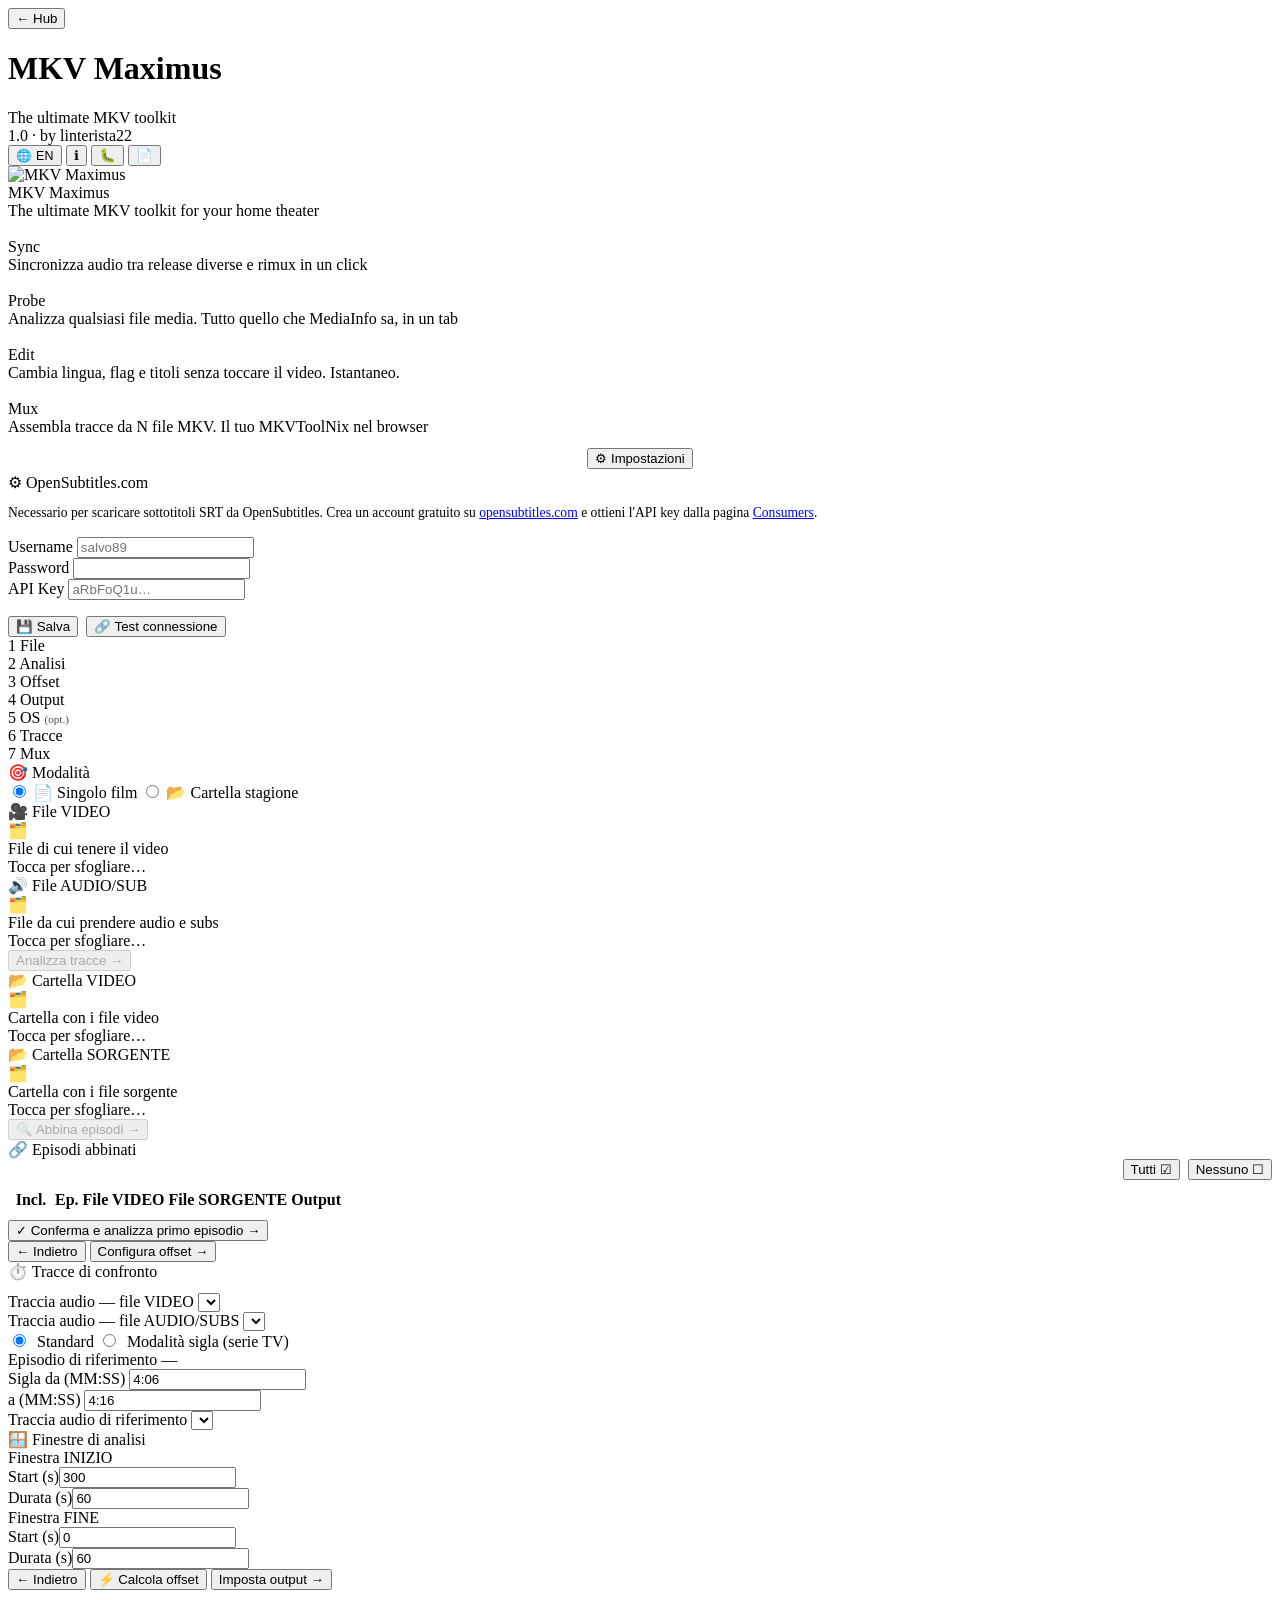
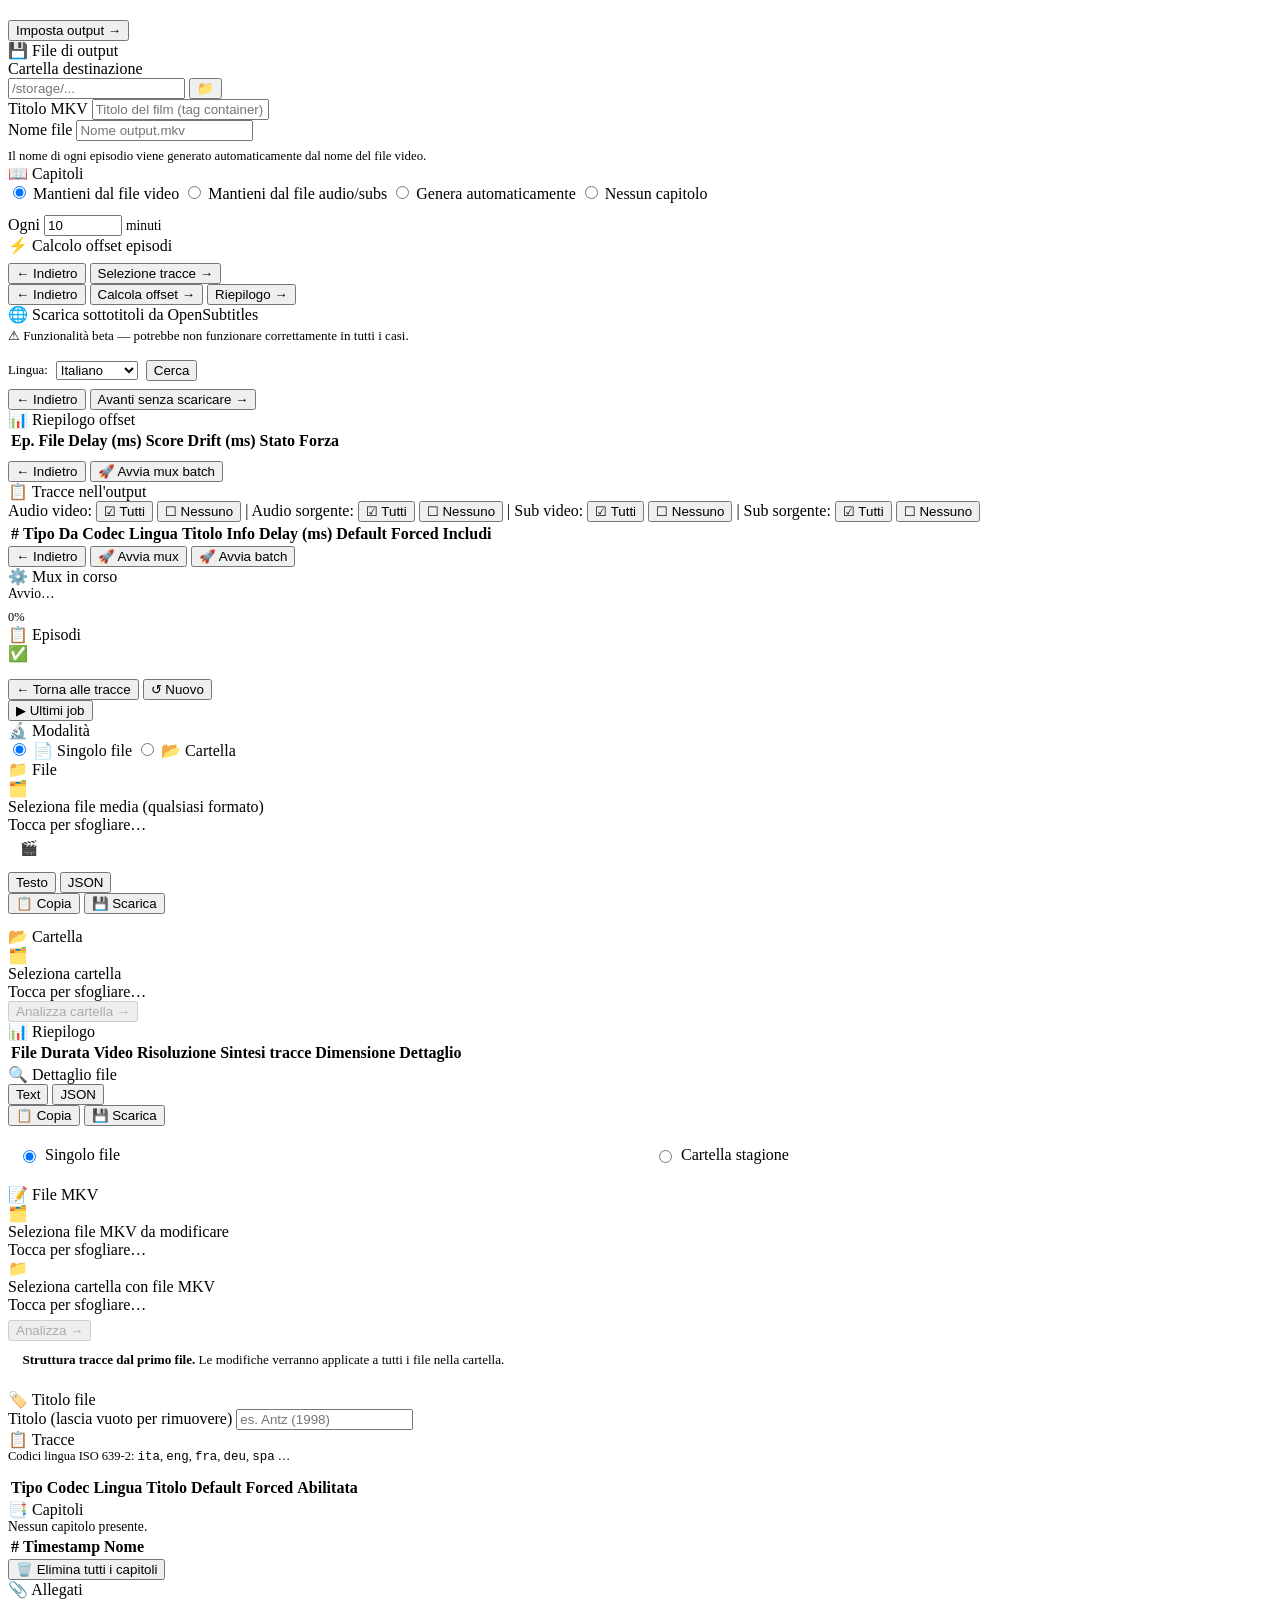
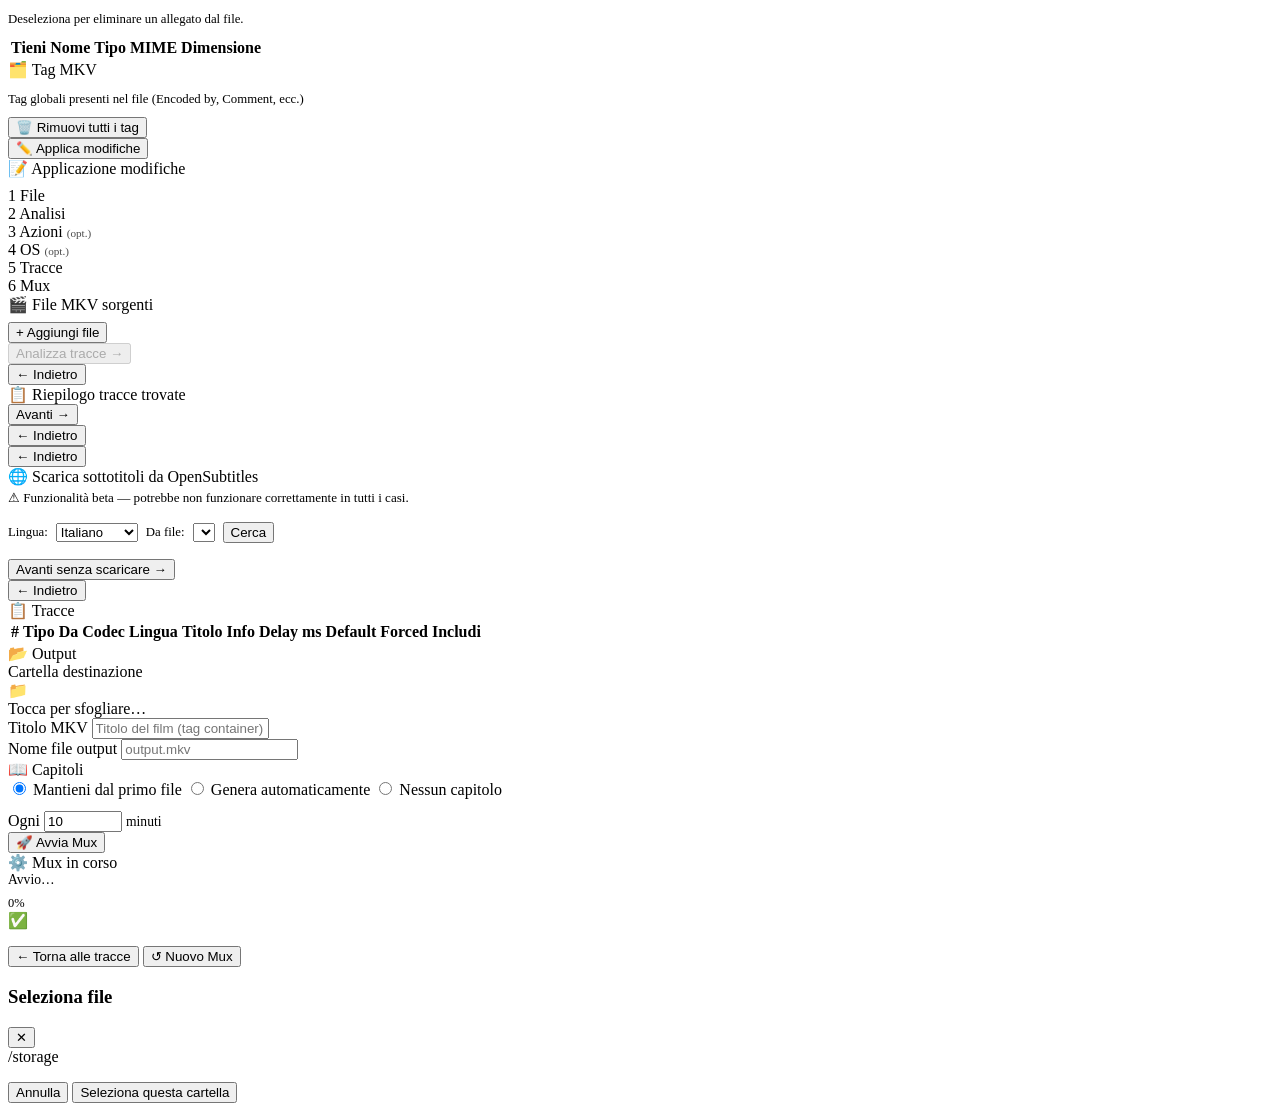
==== app/static/index.html @ 1c737798 "fix(probe,frontend): copy button HTTP fallback; OS beta disclaimer - probeCopy() e probeFolderDetail" ====
<!DOCTYPE html>
<html lang="it">
<head>
  <meta charset="UTF-8">
  <meta name="viewport" content="width=device-width, initial-scale=1.0">
  <meta name="theme-color" content="#0f1117">
  <title>MKV Maximus</title>
  <link rel="icon" type="image/png" href="/icon.png">
  <link rel="stylesheet" href="/style.css">
</head>
<body>

<!-- ── New version banner ─────────────────────────────────────────────────── -->
<div class="new-version-banner" id="newVersionBanner" style="display:none">
  <span><span data-i18n="banner_new_version">Nuova versione disponibile:</span> <strong id="newVersionTag">—</strong></span>
  <a href="#" id="newVersionLink" target="_blank" rel="noopener" data-i18n="banner_go_github">Vai su GitHub</a>
</div>

<header class="app-header">
  <button class="hdr-btn hdr-back hidden" id="btnBack" onclick="navigateToHub()" data-i18n="back_hub">← Hub</button>
  <img src="/icon.png" class="app-icon" id="headerIcon" alt="">
  <div class="header-title-block">
    <h1 id="headerTitle">MKV Maximus</h1>
    <span class="header-subtitle" id="headerSubtitle">The ultimate MKV toolkit</span>
  </div>
  <span class="version">1.0 &middot; by <a href="https://github.com/linterista22" target="_blank" rel="noopener" style="color:inherit;text-decoration:none">linterista22</a></span>
  <div class="header-actions">
    <button class="hdr-btn hdr-btn-muted" id="btnLangSwitch" onclick="toggleLang()" style="font-size:0.78rem;letter-spacing:0.02em">🌐 EN</button>
    <button class="hdr-btn" onclick="openInfoModal()" data-i18n-title="btn_info_title" title="Informazioni">ℹ</button>
    <button class="hdr-btn hdr-btn-muted" onclick="openBugReport()" data-i18n-title="btn_bug_title" title="Segnala un bug">🐛</button>
    <button class="hdr-btn hdr-btn-muted" onclick="openLicense()" data-i18n-title="btn_license_title" title="Licenza">📄</button>
  </div>
</header>

<!-- ── Info modal ─────────────────────────────────────────────────────────── -->
<dialog id="infoModal" class="info-modal">
  <div class="info-modal-inner">
    <div class="info-modal-header">
      <img src="/icon.png" class="info-modal-icon" alt="">
      <div>
        <div class="info-modal-title">MKV Maximus</div>
        <div class="info-modal-sub">1.0</div>
      </div>
      <button class="modal-close-btn" onclick="document.getElementById('infoModal').close()">✕</button>
    </div>
    <div class="info-modal-body">
      <div class="info-row"><span class="info-label" data-i18n="info_author">Autore</span><span><a href="https://github.com/linterista22" target="_blank" rel="noopener">linterista22</a></span></div>
      <div class="info-row"><span class="info-label">GitHub</span><span><a href="https://github.com/linterista22/mkv-maximus" target="_blank" rel="noopener">linterista22/mkv-maximus</a></span></div>
      <div class="info-row"><span class="info-label" data-i18n="info_version">Versione</span><span>1.0</span></div>
      <div class="info-row"><span class="info-label" data-i18n="info_license">Licenza</span><span class="info-placeholder" data-i18n="info_license_val">GPL 3 — in arrivo —</span></div>
    </div>
  </div>
</dialog>

<!-- ═══════════════════════════════════════════════════════════════════════════
     HUB
════════════════════════════════════════════════════════════════════════════ -->
<div id="hubSection" class="hub-section">
  <div class="hub-intro">
    <img src="/icon.png" class="hub-main-icon" alt="MKV Maximus">
    <div>
      <div class="hub-main-title">MKV Maximus</div>
      <div class="hub-main-sub">The ultimate MKV toolkit for your home theater</div>
    </div>
  </div>
  <div class="hub-grid">
    <div class="hub-card" onclick="navigateTo('sync')">
      <img src="/icon-sync.png" class="hub-card-icon" alt="">
      <div class="hub-card-name">Sync</div>
      <div class="hub-card-desc" data-i18n="hub_sync_desc">Sincronizza audio tra release diverse e rimux in un click</div>
    </div>
    <div class="hub-card" onclick="navigateTo('probe')">
      <img src="/icon-probe.png" class="hub-card-icon" alt="">
      <div class="hub-card-name">Probe</div>
      <div class="hub-card-desc" data-i18n="hub_probe_desc">Analizza qualsiasi file media. Tutto quello che MediaInfo sa, in un tab</div>
    </div>
    <div class="hub-card" onclick="navigateTo('edit')">
      <img src="/icon-edit.png" class="hub-card-icon" alt="">
      <div class="hub-card-name">Edit</div>
      <div class="hub-card-desc" data-i18n="hub_edit_desc">Cambia lingua, flag e titoli senza toccare il video. Istantaneo.</div>
    </div>
    <div class="hub-card" onclick="navigateTo('mux')">
      <img src="/icon-mux.png" class="hub-card-icon" alt="">
      <div class="hub-card-name">Mux</div>
      <div class="hub-card-desc" data-i18n="hub_mux_desc">Assembla tracce da N file MKV. Il tuo MKVToolNix nel browser</div>
    </div>
  </div>
  <div style="text-align:center;padding:0.75rem 0 0.25rem">
    <button class="btn btn-ghost btn-sm" onclick="navigateTo('settings')"
            style="font-size:0.82rem;color:var(--text-muted)" data-i18n="hub_settings_btn">⚙ Impostazioni</button>
  </div>
</div>

<!-- ═══════════════════════════════════════════════════════════════════════════
     SETTINGS
════════════════════════════════════════════════════════════════════════════ -->
<div id="settingsSection" class="hidden">
<div class="main-container">

  <div class="card">
    <div class="card-title"><span class="icon">⚙</span> OpenSubtitles.com</div>
    <p id="settingsOsDesc" style="font-size:0.85rem;color:var(--text-muted);margin-bottom:1rem">
      Necessario per scaricare sottotitoli SRT da OpenSubtitles.
      Crea un account gratuito su
      <a href="https://www.opensubtitles.com" target="_blank" rel="noopener">opensubtitles.com</a>
      e ottieni l'API key dalla pagina
      <a href="https://www.opensubtitles.com/consumers" target="_blank" rel="noopener">Consumers</a>.
    </p>
    <div class="field-group">
      <label class="field-label">Username</label>
      <input type="text" id="settingsOsUsername" placeholder="salvo89" autocomplete="username">
    </div>
    <div class="field-group">
      <label class="field-label">Password</label>
      <input type="password" id="settingsOsPassword" autocomplete="current-password">
    </div>
    <div class="field-group" style="margin-bottom:1rem">
      <label class="field-label">API Key</label>
      <input type="text" id="settingsOsApiKey" placeholder="aRbFoQ1u…" autocomplete="off">
    </div>
    <div style="display:flex;gap:0.5rem">
      <button class="btn btn-primary" id="btnSettingsSave" onclick="settingsSave()" data-i18n="settings_save">
        💾 Salva
      </button>
      <button class="btn btn-ghost" id="btnSettingsTest" onclick="settingsTest()" data-i18n="settings_test">
        🔗 Test connessione
      </button>
    </div>
    <div id="settingsResult" class="hidden mt-2"></div>
  </div>

</div>
</div><!-- /settingsSection -->

<!-- ═══════════════════════════════════════════════════════════════════════════
     SYNC
════════════════════════════════════════════════════════════════════════════ -->
<div id="syncSection" class="hidden">
<div class="main-container">

  <!-- ── Step nav ──────────────────────────────────────────────────────── -->
  <nav class="steps-nav" id="stepsNav">
    <div class="step-pill active" data-step="1"><span class="step-num">1</span> <span data-i18n="step_file">File</span></div>
    <div class="step-pill" data-step="2"><span class="step-num">2</span> <span data-i18n="step_analysis">Analisi</span></div>
    <div class="step-pill" data-step="3"><span class="step-num">3</span> <span data-i18n="step_offset">Offset</span></div>
    <div class="step-pill" data-step="4"><span class="step-num">4</span> <span data-i18n="step_output">Output</span></div>
    <div class="step-pill" data-step="5"><span class="step-num">5</span> <span data-i18n="step_os">OS</span> <span style="font-size:0.7em;opacity:0.7">(opt.)</span></div>
    <div class="step-pill" data-step="6"><span class="step-num">6</span> <span data-i18n="step_tracks">Tracce</span></div>
    <div class="step-pill" data-step="7"><span class="step-num">7</span> <span data-i18n="step_mux">Mux</span></div>
  </nav>

  <!-- ── Step 1: File selection ──────────────────────────────────────── -->
  <section id="step1" class="step-section">
    <div class="card">
      <div class="card-title"><span class="icon">🎯</span> <span data-i18n="mode_title">Modalità</span></div>
      <div class="mode-toggle">
        <input type="radio" name="mode" id="modeSingle" value="single" checked onchange="onModeChange('single')">
        <label for="modeSingle" data-i18n="mode_single">📄 Singolo film</label>
        <input type="radio" name="mode" id="modeSeason" value="season" onchange="onModeChange('season')">
        <label for="modeSeason" data-i18n="mode_season">📂 Cartella stagione</label>
      </div>
    </div>

    <div id="singleSection">
      <div class="two-col">
        <div class="card">
          <div class="card-title"><span class="icon">🎥</span> <span data-i18n="video_file_card">File VIDEO</span></div>
          <div class="field-group">
            <div class="file-picker" id="videoPicker" onclick="openBrowser('video', {filter:'media'})">
              <span class="file-picker-icon">🗂️</span>
              <div class="file-picker-text">
                <div class="file-picker-label" data-i18n="video_file_label">File di cui tenere il video</div>
                <div class="file-picker-value placeholder" id="videoPickerVal">Tocca per sfogliare…</div>
              </div>
            </div>
          </div>
        </div>
        <div class="card">
          <div class="card-title"><span class="icon">🔊</span> <span data-i18n="source_file_card">File AUDIO/SUB</span></div>
          <div class="field-group">
            <div class="file-picker" id="sourcePicker" onclick="openBrowser('source', {filter:'media'})">
              <span class="file-picker-icon">🗂️</span>
              <div class="file-picker-text">
                <div class="file-picker-label" data-i18n="source_file_label">File da cui prendere audio e subs</div>
                <div class="file-picker-value placeholder" id="sourcePickerVal">Tocca per sfogliare…</div>
              </div>
            </div>
          </div>
        </div>
      </div>
      <button class="btn btn-primary w-full" id="btnAnalyze" disabled onclick="doAnalyze()" data-i18n="btn_analyze">
        Analizza tracce →
      </button>
    </div>

    <div id="seasonSection" class="hidden">
      <div class="two-col">
        <div class="card">
          <div class="card-title"><span class="icon">📂</span> <span data-i18n="video_dir_card">Cartella VIDEO</span></div>
          <div class="field-group">
            <div class="file-picker" id="videoDirPicker" onclick="openBrowser('videoDir')">
              <span class="file-picker-icon">🗂️</span>
              <div class="file-picker-text">
                <div class="file-picker-label" data-i18n="video_dir_label">Cartella con i file video</div>
                <div class="file-picker-value placeholder" id="videoDirPickerVal">Tocca per sfogliare…</div>
              </div>
            </div>
          </div>
        </div>
        <div class="card">
          <div class="card-title"><span class="icon">📂</span> <span data-i18n="source_dir_card">Cartella SORGENTE</span></div>
          <div class="field-group">
            <div class="file-picker" id="sourceDirPicker" onclick="openBrowser('sourceDir')">
              <span class="file-picker-icon">🗂️</span>
              <div class="file-picker-text">
                <div class="file-picker-label" data-i18n="source_dir_label">Cartella con i file sorgente</div>
                <div class="file-picker-value placeholder" id="sourceDirPickerVal">Tocca per sfogliare…</div>
              </div>
            </div>
          </div>
        </div>
      </div>
      <button class="btn btn-secondary w-full" id="btnMatch" disabled onclick="doMatchEpisodes()" data-i18n="btn_match">
        🔍 Abbina episodi →
      </button>
      <div id="matchResults" class="hidden">
        <div class="card mt-2">
          <div class="card-title"><span class="icon">🔗</span> <span data-i18n="match_card_title">Episodi abbinati</span>
            <span id="matchCount" style="font-size:0.8rem;font-weight:400;margin-left:0.5rem;color:var(--text-muted)"></span>
          </div>
          <div style="display:flex;align-items:center;gap:0.5rem;margin-bottom:0.5rem;flex-wrap:wrap">
            <span id="matchSelectedCount" style="font-size:0.82rem;color:var(--text-muted);flex:1"></span>
            <button class="btn btn-ghost btn-sm" onclick="setAllEpisodesEnabled(true)" data-i18n="match_select_all">Tutti ☑</button>
            <button class="btn btn-ghost btn-sm" onclick="setAllEpisodesEnabled(false)" data-i18n="match_deselect_all">Nessuno ☐</button>
          </div>
          <div class="match-table-wrap">
            <table class="track-table" id="matchTable">
              <thead><tr>
                <th data-i18n="match_th_include" style="width:2.5rem;text-align:center">Incl.</th>
                <th data-i18n="match_th_ep">Ep.</th>
                <th data-i18n="match_th_video">File VIDEO</th>
                <th data-i18n="match_th_source">File SORGENTE</th>
                <th data-i18n="match_th_output">Output</th>
              </tr></thead>
              <tbody id="matchTableBody"></tbody>
            </table>
          </div>
          <div id="matchUnmatched" class="hidden" style="margin-top:0.5rem;font-size:0.8rem;color:var(--warning)"></div>
        </div>
        <button class="btn btn-primary w-full mt-2" id="btnConfirmMatch" onclick="confirmMatches()" data-i18n="btn_confirm_match">
          ✓ Conferma e analizza primo episodio →
        </button>
      </div>
    </div>
  </section>

  <!-- ── Step 2: Track analysis / Season track selection ──────────────── -->
  <section id="step2" class="step-section hidden">
    <!-- Single mode: analysis cards -->
    <div class="two-col" id="tracksDisplay"></div>
    <div id="actionsPanel" class="hidden"></div>
    <!-- Season mode (SZ1): track union selection -->
    <div id="seasonTrackUnionPanel" class="hidden"></div>
    <div class="step-nav-btns">
      <button class="btn btn-ghost" onclick="goToStep(1)" data-i18n="btn_back">← Indietro</button>
      <button class="btn btn-primary" id="btnGoOffset" onclick="goToStep(3)" data-i18n="btn_go_offset">Configura offset →</button>
    </div>
  </section>

  <!-- ── Step 3: Offset configuration ───────────────────────────────── -->
  <section id="step3" class="step-section hidden">
    <div class="card">
      <div class="card-title"><span class="icon">⏱️</span> <span data-i18n="offset_tracks_card">Tracce di confronto</span></div>
      <div id="refAudioDesyncWarning" class="alert alert-warning hidden" style="margin-bottom:0.75rem"></div>
      <div class="two-col">
        <div class="field-group">
          <label class="field-label" data-i18n="audio_track_video">Traccia audio — file VIDEO</label>
          <select id="selOffsetVideo"></select>
        </div>
        <div class="field-group">
          <label class="field-label" data-i18n="audio_track_source">Traccia audio — file AUDIO/SUBS</label>
          <select id="selOffsetSource"></select>
        </div>
      </div>
      <div class="field-group mt-1 hidden" id="sigModeSection">
        <div class="two-col mt-1">
          <label class="field-label">
            <input type="radio" name="seasonOffsetMode" id="rdoStandard" value="standard" checked onchange="toggleSeasonOffsetMode()">
            &nbsp;<span data-i18n="sz_mode_standard">Standard</span>
          </label>
          <label class="field-label">
            <input type="radio" name="seasonOffsetMode" id="rdoSignature" value="signature" onchange="toggleSeasonOffsetMode()">
            &nbsp;<span data-i18n="sz_mode_signature">Modalità sigla (serie TV)</span>
          </label>
        </div>
        <div id="sigFieldsSeason" class="hidden mt-1">
          <div class="field-group">
            <label class="field-label" data-i18n="sz_sig_ref_ep">Episodio di riferimento</label>
            <span id="sigRefEp" class="badge badge-info">—</span>
          </div>
          <div class="two-col mt-1">
            <div class="field-group">
              <label class="field-label" data-i18n="sz_sig_from">Sigla da (MM:SS)</label>
              <input type="text" id="sigSeasonFrom" value="4:06" placeholder="4:06">
            </div>
            <div class="field-group">
              <label class="field-label" data-i18n="sz_sig_to">a (MM:SS)</label>
              <input type="text" id="sigSeasonTo" value="4:16" placeholder="4:16">
            </div>
          </div>
          <div class="field-group mt-1">
            <label class="field-label" data-i18n="sz_sig_track">Traccia audio di riferimento</label>
            <select id="selSigTrackSeason"></select>
          </div>
        </div>
      </div>
    </div>

    <div class="card" id="offsetWindowCard">
      <div class="card-title"><span class="icon">🪟</span> <span data-i18n="offset_windows_card">Finestre di analisi</span></div>
      <div class="two-col">
        <div>
          <div class="field-label" data-i18n="window_start">Finestra INIZIO</div>
          <div class="field-row mt-1">
            <div class="field-group" style="flex:1"><label class="field-label" data-i18n="window_start_s">Start (s)</label><input type="number" id="startStart" value="300" min="0"></div>
            <div class="field-group" style="flex:1"><label class="field-label" data-i18n="window_duration_s">Durata (s)</label><input type="number" id="startDuration" value="60" min="10"></div>
          </div>
        </div>
        <div>
          <div class="field-label" data-i18n="window_end">Finestra FINE</div>
          <div class="field-row mt-1">
            <div class="field-group" style="flex:1"><label class="field-label" data-i18n="window_start_s">Start (s)</label><input type="number" id="endStart" value="0" min="0"></div>
            <div class="field-group" style="flex:1"><label class="field-label" data-i18n="window_duration_s">Durata (s)</label><input type="number" id="endDuration" value="60" min="10"></div>
          </div>
        </div>
      </div>
    </div>

    <div class="step-nav-btns">
      <button class="btn btn-ghost" onclick="goToStep(2)" data-i18n="btn_back">← Indietro</button>
      <!-- Single mode: calculate offset then proceed -->
      <button class="btn btn-primary" id="btnCalcOffset" onclick="doCalcOffset()">
        <span id="offsetBtnIcon">⚡</span> <span data-i18n="btn_calc_offset">Calcola offset</span>
      </button>
      <!-- Season mode (SZ2): skip calculation, go directly to output -->
      <button class="btn btn-primary hidden" id="btnGoOutputSeason" onclick="goToStep(4)" data-i18n="btn_set_output">Imposta output →</button>
    </div>

    <div id="offsetProgressArea" class="hidden"
         style="margin-top:0.75rem;padding:0.55rem 0.9rem;background:var(--bg-input);border-radius:6px;
                display:flex;align-items:center;gap:0.6rem;font-size:0.85rem;color:var(--text-muted)">
      <span class="spinner"></span>
      <span id="offsetElapsedLabel"></span>
    </div>

    <div id="offsetResults" class="hidden">
      <div class="two-col mt-2" id="offsetResultsGrid"></div>
      <div id="driftWarn" class="drift-warn hidden"></div>
      <div id="offsetSummary" class="alert alert-success mt-2 hidden"></div>
      <button class="btn btn-primary w-full mt-2" onclick="goToStep(4)" data-i18n="btn_set_output">Imposta output →</button>
    </div>
  </section>

  <!-- ── Step 4: Output settings ─────────────────────────────────────── -->
  <section id="step4" class="step-section hidden">
    <div class="card">
      <div class="card-title"><span class="icon">💾</span> <span data-i18n="output_file_card">File di output</span></div>
      <div class="field-group">
        <label class="field-label" data-i18n="output_dir_label">Cartella destinazione</label>
        <div class="field-row">
          <input type="text" id="outputDir" readonly placeholder="/storage/...">
          <button class="btn btn-ghost btn-sm" onclick="openBrowser('outputDir')">📁</button>
        </div>
      </div>
      <div class="field-group">
        <label class="field-label" data-i18n="output_title_label">Titolo MKV</label>
        <input type="text" id="outputTitle" data-i18n-placeholder="output_title_placeholder"
               placeholder="Titolo del film (tag container)">
      </div>
      <div class="field-group" id="outputNameField">
        <label class="field-label" data-i18n="output_name_label">Nome file</label>
        <input type="text" id="outputName" placeholder="Nome output.mkv">
      </div>
      <div id="outputSeasonNote" class="hidden" style="font-size:0.8rem;color:var(--text-muted);margin-top:0.5rem"
           data-i18n="output_season_note">
        Il nome di ogni episodio viene generato automaticamente dal nome del file video.
      </div>
    </div>

    <!-- Capitoli -->
    <div class="card">
      <div class="card-title"><span class="icon">📖</span> <span data-i18n="chapters_card">Capitoli</span></div>
      <div class="chapters-options">
        <label class="chapters-option">
          <input type="radio" name="chaptersMode" value="from_video" checked onchange="onChaptersModeChange(this.value)">
          <span id="chLabelFromVideo" data-i18n="ch_from_video">Mantieni dal file video</span>
        </label>
        <label class="chapters-option">
          <input type="radio" name="chaptersMode" value="from_source" onchange="onChaptersModeChange(this.value)">
          <span id="chLabelFromSource" data-i18n="ch_from_source">Mantieni dal file audio/subs</span>
        </label>
        <label class="chapters-option">
          <input type="radio" name="chaptersMode" value="generate" onchange="onChaptersModeChange(this.value)">
          <span data-i18n="ch_generate">Genera automaticamente</span>
        </label>
        <label class="chapters-option">
          <input type="radio" name="chaptersMode" value="none" onchange="onChaptersModeChange(this.value)">
          <span data-i18n="ch_none">Nessun capitolo</span>
        </label>
      </div>
      <div id="chaptersIntervalRow" class="hidden" style="margin-top:0.75rem">
        <div class="field-row" style="align-items:center;gap:0.6rem">
          <label class="field-label" style="margin:0;white-space:nowrap" data-i18n="ch_every">Ogni</label>
          <input type="number" id="chaptersInterval" value="10" min="1" max="120"
                 style="width:70px" onchange="updateChaptersEstimate()">
          <span style="font-size:0.85rem;color:var(--text-muted)" data-i18n="ch_minutes">minuti</span>
          <span id="chaptersEstimate" style="font-size:0.82rem;color:var(--text-muted);margin-left:0.5rem"></span>
        </div>
      </div>
    </div>

    <!-- Season mode (SZ3+SZ4): batch offset calculation progress -->
    <div id="batchOffsetSection" class="hidden">
      <div class="card">
        <div class="card-title"><span class="icon">⚡</span> <span data-i18n="sz_batch_offset_card">Calcolo offset episodi</span></div>
        <div class="progress-bar-wrap" id="batchOffsetProgressBarWrap" style="margin-bottom:0.5rem">
          <div class="progress-bar" id="batchOffsetBar" style="width:0%"></div>
        </div>
        <div id="batchOffsetLog" class="batch-offset-log"></div>
      </div>
    </div>

    <!-- Single mode nav -->
    <div class="step-nav-btns" id="step4NavSingle">
      <button class="btn btn-ghost" onclick="goToStep(3)" data-i18n="btn_back">← Indietro</button>
      <button class="btn btn-primary" onclick="goToStep(5)" data-i18n="btn_sel_tracks">Selezione tracce →</button>
    </div>
    <!-- Season mode nav (SZ3): calcola offset then go to summary -->
    <div class="step-nav-btns hidden" id="step4NavSeason">
      <button class="btn btn-ghost" onclick="goToStep(3)" data-i18n="btn_back">← Indietro</button>
      <button class="btn btn-primary" id="btnCalcBatchOffset" onclick="doCalcBatchOffset()" data-i18n="sz_calc_batch_btn">Calcola offset →</button>
      <button class="btn btn-success hidden" id="btnGoSummary" onclick="goToStep(5)" data-i18n="sz_btn_go_summary">Riepilogo →</button>
    </div>
  </section>

  <!-- ── Step 5: OpenSubtitles download (opzionale) ──────────────────── -->
  <section id="step5" class="step-section hidden">
    <div class="card">
      <div class="card-title"><span data-i18n="os_step_title">🌐 Scarica sottotitoli da OpenSubtitles</span></div>
      <div style="font-size:0.82rem;color:var(--warning);padding:0.25rem 0 0.5rem" data-i18n="os_beta_notice">⚠ Funzionalità beta — potrebbe non funzionare correttamente in tutti i casi.</div>
      <div id="osSeasonWarn" style="display:none;padding:0.5rem 0;font-size:0.85rem;color:var(--text-muted)"
           data-i18n="os_step_season_warn">
        In modalità stagione i sottotitoli OS si aggiungono per singolo episodio dopo il batch.
      </div>
      <div id="osStepControls" style="display:flex;align-items:center;gap:0.5rem;flex-wrap:wrap;padding:0.5rem 0">
        <label style="font-size:0.8rem;color:var(--text-muted)" data-i18n="os_step_lang_label">Lingua:</label>
        <select id="osStepLang" style="font-size:0.82rem">
          <option value="it">Italiano</option>
          <option value="en">English</option>
          <option value="fr">Français</option>
          <option value="de">Deutsch</option>
          <option value="es">Español</option>
          <option value="pt">Português</option>
        </select>
        <button class="btn btn-ghost btn-xs" id="btnOsStepSearch"
                onclick="osStepSearch()" data-i18n="os_step_search_btn">Cerca</button>
        <span id="osStepStatus" style="font-size:0.78rem;color:var(--text-muted)"></span>
      </div>
    </div>
    <div class="step-nav-btns">
      <button class="btn btn-ghost" onclick="goToStep(4)" data-i18n="btn_back">← Indietro</button>
      <button class="btn btn-primary" onclick="goToStep(6)" data-i18n="os_step_skip">Avanti senza scaricare →</button>
    </div>
  </section>

  <!-- ── Step 6: Track table (single) / Offset summary (season) ──────── -->
  <section id="step6" class="step-section hidden">

    <!-- Season mode (SZ5): offset summary + mux button -->
    <div id="seasonSummaryPanel" class="hidden">
      <div class="card">
        <div class="card-title"><span class="icon">📊</span> <span data-i18n="sz_summary_card">Riepilogo offset</span></div>
        <div class="track-table-wrap">
          <table class="track-table" id="seasonSummaryTable">
            <thead><tr>
              <th data-i18n="sz_th_ep">Ep.</th>
              <th data-i18n="sz_th_filename">File</th>
              <th data-i18n="sz_th_delay">Delay (ms)</th>
              <th data-i18n="sz_th_score">Score</th>
              <th data-i18n="sz_th_drift">Drift (ms)</th>
              <th data-i18n="sz_th_status">Stato</th>
              <th data-i18n="sz_th_force">Forza</th>
            </tr></thead>
            <tbody id="seasonSummaryBody"></tbody>
          </table>
        </div>
        <div id="seasonSummaryNote" class="alert alert-warning hidden" style="margin-top:0.5rem"></div>
      </div>
      <div class="step-nav-btns">
        <button class="btn btn-ghost" onclick="goToStep(4)" data-i18n="btn_back">← Indietro</button>
        <button class="btn btn-success" id="btnStartBatchFromSummary" onclick="doStartBatchFromSummary()" data-i18n="sz_btn_start_batch_mux">🚀 Avvia mux batch</button>
      </div>
    </div>

    <!-- Single mode: track table -->
    <div id="singleTrackPanel">
      <div class="card">
        <div class="card-title"><span class="icon">📋</span> <span data-i18n="track_output_card">Tracce nell'output</span></div>
        <div class="bulk-controls">
          <span class="bulk-label" data-i18n="bulk_audio_video">Audio video:</span>
          <button class="btn btn-ghost btn-xs" onclick="bulkInclude('audio','video',true)" data-i18n="bulk_all">☑ Tutti</button>
          <button class="btn btn-ghost btn-xs" onclick="bulkInclude('audio','video',false)" data-i18n="bulk_none">☐ Nessuno</button>
          <span class="bulk-sep">|</span>
          <span class="bulk-label" data-i18n="bulk_audio_source">Audio sorgente:</span>
          <button class="btn btn-ghost btn-xs" onclick="bulkInclude('audio','source',true)" data-i18n="bulk_all">☑ Tutti</button>
          <button class="btn btn-ghost btn-xs" onclick="bulkInclude('audio','source',false)" data-i18n="bulk_none">☐ Nessuno</button>
          <span class="bulk-sep">|</span>
          <span class="bulk-label" data-i18n="bulk_sub_video">Sub video:</span>
          <button class="btn btn-ghost btn-xs" onclick="bulkInclude('subtitle','video',true)" data-i18n="bulk_all">☑ Tutti</button>
          <button class="btn btn-ghost btn-xs" onclick="bulkInclude('subtitle','video',false)" data-i18n="bulk_none">☐ Nessuno</button>
          <span class="bulk-sep">|</span>
          <span class="bulk-label" data-i18n="bulk_sub_source">Sub sorgente:</span>
          <button class="btn btn-ghost btn-xs" onclick="bulkInclude('subtitle','source',true)" data-i18n="bulk_all">☑ Tutti</button>
          <button class="btn btn-ghost btn-xs" onclick="bulkInclude('subtitle','source',false)" data-i18n="bulk_none">☐ Nessuno</button>
        </div>
        <div class="track-table-wrap">
          <table class="track-table" id="trackTable">
            <thead>
              <tr>
                <th data-i18n="th_num">#</th>
                <th data-i18n="th_type">Tipo</th>
                <th data-i18n="th_from">Da</th>
                <th data-i18n="th_codec">Codec</th>
                <th data-i18n="th_language">Lingua</th>
                <th data-i18n="th_title">Titolo</th>
                <th data-i18n="th_info">Info</th>
                <th data-i18n="th_delay">Delay (ms)</th>
                <th data-i18n="th_default">Default</th>
                <th data-i18n="th_forced">Forced</th>
                <th data-i18n="th_include">Includi</th>
              </tr>
            </thead>
            <tbody id="trackTableBody"></tbody>
          </table>
        </div>
      </div>
      <div class="step-nav-btns">
        <button class="btn btn-ghost" onclick="goToStep(5)" data-i18n="btn_back">← Indietro</button>
        <button class="btn btn-success" id="btnStartMux" onclick="doStartMux()" data-i18n="btn_start_mux">🚀 Avvia mux</button>
        <button class="btn btn-success hidden" id="btnStartBatch" onclick="doStartBatch()" data-i18n="btn_start_batch">🚀 Avvia batch</button>
      </div>
    </div>

  </section>

  <!-- ── Step 7: Progress ────────────────────────────────────────────── -->
  <section id="step7" class="step-section hidden">
    <div class="card" id="progressCard">
      <div class="card-title"><span class="icon">⚙️</span> <span data-i18n="progress_card_title">Mux in corso</span></div>
      <div id="progressPhaseLabel" style="font-size:0.85rem;color:var(--text-muted);margin-bottom:0.5rem;" data-i18n="progress_starting">Avvio…</div>
      <div class="progress-bar-wrap">
        <div class="progress-bar" id="progressBar" style="width:0%"></div>
      </div>
      <div style="font-size:0.78rem;color:var(--text-muted);margin-top:0.25rem;" id="progressPct">0%</div>
      <div class="log-output mt-2" id="logOutput"></div>
      <div id="muxErrorAlert" class="alert alert-danger mt-2 hidden"></div>
    </div>
    <div id="batchEpisodeList" class="hidden">
      <div class="card">
        <div class="card-title"><span class="icon">📋</span> <span data-i18n="episodes_card_title">Episodi</span>
          <span id="batchCounter" style="font-size:0.8rem;font-weight:400;margin-left:0.5rem;color:var(--text-muted)"></span>
        </div>
        <div id="batchEpisodeItems"></div>
      </div>
    </div>
    <div id="resultCard" class="card result-card hidden">
      <div class="result-ok-icon">✅</div>
      <div class="result-filename" id="resultFilename"></div>
      <div class="result-size" id="resultSize"></div>
      <ul class="track-summary-list" id="resultTrackList"></ul>
      <div class="flex gap-1 mt-2">
        <button class="btn btn-ghost btn-sm" onclick="goToStep(6)" data-i18n="btn_back_tracks">← Torna alle tracce</button>
        <button class="btn btn-ghost btn-sm" onclick="goToStep(1); resetAll()" data-i18n="btn_new">↺ Nuovo</button>
      </div>
    </div>
  </section>

  <!-- ── History ─────────────────────────────────────────────────────── -->
  <div class="history-section">
    <button class="history-toggle" onclick="toggleHistory()">
      <span id="histToggleIcon">▶</span> <span data-i18n="history_toggle_text">Ultimi job</span>
    </button>
    <div class="history-list" id="historyList"></div>
  </div>

</div>
</div><!-- /syncSection -->

<!-- ═══════════════════════════════════════════════════════════════════════════
     PROBE
════════════════════════════════════════════════════════════════════════════ -->
<div id="probeSection" class="hidden">
<div class="main-container">

  <!-- Mode tabs -->
  <div class="card">
    <div class="card-title"><span class="icon">🔬</span> <span data-i18n="probe_mode_card">Modalità</span></div>
    <div class="mode-toggle">
      <input type="radio" name="probeMode" id="probeModeFile" value="file" checked onchange="onProbeModeChange('file')">
      <label for="probeModeFile" data-i18n="probe_single_label">📄 Singolo file</label>
      <input type="radio" name="probeMode" id="probeModeFolder" value="folder" onchange="onProbeModeChange('folder')">
      <label for="probeModeFolder" data-i18n="probe_folder_label_radio">📂 Cartella</label>
    </div>
  </div>

  <!-- Single file mode -->
  <div id="probeSingleSection">
    <div class="card">
      <div class="card-title"><span class="icon">📁</span> <span data-i18n="probe_file_card">File</span></div>
      <div class="file-picker" id="probePicker" onclick="openBrowser('probeFile', {filter:'media'})">
        <span class="file-picker-icon">🗂️</span>
        <div class="file-picker-text">
          <div class="file-picker-label" data-i18n="probe_file_select_label">Seleziona file media (qualsiasi formato)</div>
          <div class="file-picker-value placeholder" id="probePickerVal">Tocca per sfogliare…</div>
        </div>
      </div>
    </div>

    <div id="probeOutputSection" class="hidden">
      <div id="probeSyntesisCard" class="probe-syntesis hidden"></div>
      <div id="probeTitleBadge" class="hidden" style="margin-bottom:0.5rem;font-size:0.9rem;
           background:var(--surface2);border:1px solid var(--border);border-radius:6px;
           padding:0.4rem 0.75rem;color:var(--text-muted)">
        <span style="font-weight:600;color:var(--text)">🎬 </span>
        <span id="probeTitleText"></span>
      </div>
      <div class="card">
        <div class="probe-toolbar">
          <div class="probe-format-tabs">
            <button class="probe-tab active" id="probeTabText" onclick="switchProbeFormat('text')" data-i18n="probe_tab_text">Testo</button>
            <button class="probe-tab" id="probeTabJson" onclick="switchProbeFormat('json')">JSON</button>
          </div>
          <button class="btn btn-ghost btn-sm" id="probeCopyBtn" onclick="probeCopy()" data-i18n="probe_copy_btn">📋 Copia</button>
          <button class="btn btn-ghost btn-sm" onclick="probeDownload()" data-i18n="probe_download_btn">💾 Scarica</button>
        </div>
        <pre class="probe-pre" id="probeOutput"></pre>
      </div>
    </div>
  </div>

  <!-- Folder mode (M6) -->
  <div id="probeFolderSection" class="hidden">
    <div class="card">
      <div class="card-title"><span class="icon">📂</span> <span data-i18n="probe_folder_card">Cartella</span></div>
      <div class="file-picker" id="probeFolderPicker" onclick="openBrowser('probeFolderDir', {filter:'dir'})">
        <span class="file-picker-icon">🗂️</span>
        <div class="file-picker-text">
          <div class="file-picker-label" data-i18n="probe_folder_select_label">Seleziona cartella</div>
          <div class="file-picker-value placeholder" id="probeFolderPickerVal">Tocca per sfogliare…</div>
        </div>
      </div>
      <button class="btn btn-primary w-full mt-2" id="btnProbeFolder" disabled onclick="doProbeFolderAnalyze()" data-i18n="btn_probe_folder">
        Analizza cartella →
      </button>
    </div>

    <div id="probeFolderResults" class="hidden">
      <div class="card">
        <div class="card-title"><span class="icon">📊</span> <span data-i18n="probe_summary_card">Riepilogo</span>
          <span id="probeFolderCount" style="font-size:0.8rem;font-weight:400;margin-left:0.5rem;color:var(--text-muted)"></span>
        </div>
        <div class="track-table-wrap">
          <table class="track-table" id="probeFolderTable">
            <thead>
              <tr>
                <th data-i18n="probe_th_file">File</th>
                <th data-i18n="probe_th_duration">Durata</th>
                <th data-i18n="probe_th_video">Video</th>
                <th data-i18n="probe_th_resolution">Risoluzione</th>
                <th data-i18n="probe_th_sintesi">Sintesi tracce</th>
                <th data-i18n="probe_th_size">Dimensione</th>
                <th data-i18n="probe_th_detail">Dettaglio</th>
              </tr>
            </thead>
            <tbody id="probeFolderTableBody"></tbody>
          </table>
        </div>
      </div>
    </div>

    <div id="probeFolderDetailSection" class="hidden">
      <div class="card">
        <div class="card-title">
          <span class="icon">🔍</span>
          <span data-i18n="probe_folder_detail_card">Dettaglio file</span>
          <span id="probeFolderDetailName" style="font-size:0.8rem;font-weight:400;margin-left:0.5rem;color:var(--text-muted)"></span>
        </div>
        <div class="probe-toolbar">
          <div class="probe-tabs">
            <button class="probe-tab active" id="probeFolderDetailTabText" onclick="switchProbeFolderDetailFormat('text')">Text</button>
            <button class="probe-tab" id="probeFolderDetailTabJson" onclick="switchProbeFolderDetailFormat('json')">JSON</button>
          </div>
          <button class="btn btn-ghost btn-sm" onclick="probeFolderDetailCopy()" data-i18n="probe_copy_btn">📋 Copia</button>
          <button class="btn btn-ghost btn-sm" onclick="probeFolderDetailDownload()" data-i18n="probe_download_btn">💾 Scarica</button>
        </div>
        <pre class="probe-pre" id="probeFolderDetailOutput"></pre>
      </div>
    </div>
  </div>

</div>
</div><!-- /probeSection -->

<!-- ═══════════════════════════════════════════════════════════════════════════
     EDIT
════════════════════════════════════════════════════════════════════════════ -->
<div id="editSection" class="hidden">
<div class="main-container">

  <div class="card">
    <!-- Mode toggle -->
    <div style="display:flex;gap:0.5rem;margin-bottom:0.85rem">
      <label style="flex:1;display:flex;align-items:center;gap:0.4rem;cursor:pointer;padding:0.45rem 0.6rem;border:1px solid var(--border);border-radius:6px">
        <input type="radio" name="editMode" value="single" checked onchange="toggleEditMode('single')">
        <span data-i18n="edit_mode_single">Singolo file</span>
      </label>
      <label style="flex:1;display:flex;align-items:center;gap:0.4rem;cursor:pointer;padding:0.45rem 0.6rem;border:1px solid var(--border);border-radius:6px">
        <input type="radio" name="editMode" value="batch" onchange="toggleEditMode('batch')">
        <span data-i18n="edit_mode_batch">Cartella stagione</span>
      </label>
    </div>

    <div class="card-title"><span class="icon">📝</span> <span id="editFileCardTitle" data-i18n="edit_file_card">File MKV</span></div>

    <!-- Single file picker -->
    <div id="editSinglePickerWrap">
      <div class="file-picker" id="editPicker" onclick="openBrowser('editFile')">
        <span class="file-picker-icon">🗂️</span>
        <div class="file-picker-text">
          <div class="file-picker-label" data-i18n="edit_file_select_label">Seleziona file MKV da modificare</div>
          <div class="file-picker-value placeholder" id="editPickerVal">Tocca per sfogliare…</div>
        </div>
      </div>
    </div>

    <!-- Batch folder picker (hidden by default) -->
    <div id="editBatchPickerWrap" class="hidden">
      <div class="file-picker" id="editBatchPicker" onclick="openBrowser('editBatchDir', {filter:'dir'})">
        <span class="file-picker-icon">📁</span>
        <div class="file-picker-text">
          <div class="file-picker-label" data-i18n="edit_batch_folder_label">Seleziona cartella con file MKV</div>
          <div class="file-picker-value placeholder" id="editBatchPickerVal">Tocca per sfogliare…</div>
        </div>
      </div>
      <div id="editBatchFilesCount" class="hidden" style="font-size:0.82rem;color:var(--text-muted);margin-top:0.4rem"></div>
    </div>

    <button class="btn btn-primary w-full mt-2" id="btnEditAnalyze" disabled onclick="doEditAnalyze()" data-i18n="btn_edit_analyze">
      Analizza →
    </button>
  </div>

  <div id="editTrackSection" class="hidden">

    <!-- Batch mode note -->
    <div id="editBatchNoteCard" class="hidden" style="background:var(--bg-alt);border:1px solid var(--accent);border-radius:8px;padding:0.65rem 0.9rem;font-size:0.82rem;color:var(--text-muted);margin-bottom:0.75rem" data-i18n-html="edit_batch_analyze_note_html">
      <strong>Struttura tracce dal primo file.</strong> Le modifiche verranno applicate a tutti i file nella cartella.
    </div>

    <div class="card">
      <div class="card-title"><span class="icon">🏷️</span> <span data-i18n="edit_title_card">Titolo file</span></div>
      <div class="field-group" style="margin-bottom:0">
        <label class="field-label" data-i18n="edit_title_label">Titolo (lascia vuoto per rimuovere)</label>
        <input type="text" id="editFileTitle" data-i18n-placeholder="edit_title_placeholder" placeholder="es. Antz (1998)">
      </div>
    </div>

    <div class="card">
      <div class="card-title"><span class="icon">📋</span> <span data-i18n="edit_tracks_card">Tracce</span></div>
      <div id="editIsoNote" style="font-size:0.78rem;color:var(--text-muted);margin-bottom:0.75rem" data-i18n-html="edit_iso_note_html">
        Codici lingua ISO 639-2: <code>ita</code>, <code>eng</code>, <code>fra</code>, <code>deu</code>, <code>spa</code> …
      </div>
      <div class="track-table-wrap">
        <table class="track-table" id="editTrackTable">
          <thead>
            <tr>
              <th data-i18n="edit_th_type">Tipo</th>
              <th data-i18n="edit_th_codec">Codec</th>
              <th data-i18n="edit_th_lang">Lingua</th>
              <th data-i18n="edit_th_title">Titolo</th>
              <th data-i18n="edit_th_default">Default</th>
              <th data-i18n="edit_th_forced">Forced</th>
              <th data-i18n="edit_th_enabled">Abilitata</th>
            </tr>
          </thead>
          <tbody id="editTrackTableBody"></tbody>
        </table>
      </div>
    </div>

    <input type="hidden" id="editChaptersDeleteFlag" value="0">

    <div class="card hidden" id="editChaptersCard">
      <div class="card-title"><span class="icon">📑</span> <span data-i18n="edit_chapters_card">Capitoli</span></div>
      <p id="editChaptersEmpty" class="hidden" style="font-size:0.85rem;color:var(--text-muted);margin:0" data-i18n="edit_chapters_none">Nessun capitolo presente.</p>
      <div class="track-table-wrap">
        <table class="track-table">
          <thead>
            <tr>
              <th data-i18n="edit_th_ch_num">#</th>
              <th data-i18n="edit_th_ch_ts">Timestamp</th>
              <th data-i18n="edit_th_ch_name">Nome</th>
            </tr>
          </thead>
          <tbody id="editChaptersBody"></tbody>
        </table>
      </div>
      <button class="btn btn-danger w-full mt-2" id="btnDeleteChapters" onclick="doDeleteAllChaptersUI()" data-i18n="btn_delete_chapters">
        🗑️ Elimina tutti i capitoli
      </button>
    </div>

    <div class="card hidden" id="editAttachmentsCard">
      <div class="card-title"><span class="icon">📎</span> <span data-i18n="edit_attachments_card">Allegati</span></div>
      <p style="font-size:0.8rem;color:var(--text-muted);margin-bottom:0.6rem" data-i18n="edit_attachments_note">Deseleziona per eliminare un allegato dal file.</p>
      <div class="track-table-wrap">
        <table class="track-table">
          <thead>
            <tr>
              <th data-i18n="edit_th_att_keep">Tieni</th>
              <th data-i18n="edit_th_att_name">Nome</th>
              <th data-i18n="edit_th_att_type">Tipo MIME</th>
              <th data-i18n="edit_th_att_size">Dimensione</th>
            </tr>
          </thead>
          <tbody id="editAttachmentsBody"></tbody>
        </table>
      </div>
    </div>

    <div class="card hidden" id="editTagsCard">
      <div class="card-title"><span class="icon">🗂️</span> <span data-i18n="edit_tags_card">Tag MKV</span></div>
      <p style="font-size:0.8rem;color:var(--text-muted);margin-bottom:0.6rem" data-i18n="edit_tags_note">Tag globali presenti nel file (Encoded by, Comment, ecc.)</p>
      <div id="editTagsBody"></div>
      <button class="btn btn-danger w-full mt-2" id="btnRemoveTags" onclick="doRemoveTags()" data-i18n="btn_remove_tags">
        🗑️ Rimuovi tutti i tag
      </button>
    </div>

    <button class="btn btn-success w-full" id="btnEditApply" onclick="doEditApply()" data-i18n="btn_edit_apply">
      ✏️ Applica modifiche
    </button>

    <div id="editResult" class="hidden mt-2"></div>

  </div>

  <!-- Batch progress section -->
  <div id="editBatchProgressSection" class="hidden">
    <div class="card">
      <div class="card-title">📝 <span data-i18n="edit_batch_progress_title">Applicazione modifiche</span></div>
      <div id="editBatchCounter" style="font-size:0.82rem;color:var(--text-muted);margin-bottom:0.6rem"></div>
      <div id="editBatchEpisodeList" style="display:flex;flex-direction:column;gap:0.3rem;max-height:300px;overflow-y:auto"></div>
      <div id="editBatchResultMsg" class="hidden mt-2"></div>
    </div>
  </div>

</div>
</div><!-- /editSection -->

<!-- ═══════════════════════════════════════════════════════════════════════════
     MUX
════════════════════════════════════════════════════════════════════════════ -->
<div id="muxSection" class="hidden">
<div class="main-container">

  <nav class="steps-nav" id="muxStepsNav">
    <div class="step-pill active" data-mux-step="1"><span class="step-num">1</span> <span data-i18n="mux_step_file">File</span></div>
    <div class="step-pill" data-mux-step="2"><span class="step-num">2</span> <span data-i18n="mux_step_analysis">Analisi</span></div>
    <div class="step-pill" data-mux-step="3"><span class="step-num">3</span> <span data-i18n="mux_step_actions">Azioni</span> <span style="font-size:0.7em;opacity:0.7">(opt.)</span></div>
    <div class="step-pill" data-mux-step="4"><span class="step-num">4</span> <span data-i18n="mux_step_os">OS</span> <span style="font-size:0.7em;opacity:0.7">(opt.)</span></div>
    <div class="step-pill" data-mux-step="5"><span class="step-num">5</span> <span data-i18n="mux_step_tracks">Tracce</span></div>
    <div class="step-pill" data-mux-step="6"><span class="step-num">6</span> <span data-i18n="mux_step_mux">Mux</span></div>
  </nav>

  <!-- ── Step 1: File list ──────────────────────────────────────────────── -->
  <div id="muxStep1" class="step-section">
    <div class="card">
      <div class="card-title"><span class="icon">🎬</span> <span data-i18n="mux_files_card">File MKV sorgenti</span></div>
      <div id="muxFileList" style="margin-bottom:0.5rem"></div>
      <button class="btn btn-ghost w-full" id="btnMuxAddFile"
              onclick="openBrowser('muxAddFile', {filter:'media'})" data-i18n="btn_mux_add">+ Aggiungi file</button>
    </div>
    <button class="btn btn-primary w-full" id="btnMuxAnalyze" disabled
            onclick="mxAnalyzeAll()" data-i18n="btn_mux_analyze">Analizza tracce →</button>
  </div>

  <!-- ── Step 2: Analisi tracce ──────────────────────────────────────── -->
  <div id="muxStep2" class="step-section hidden">
    <button class="btn btn-ghost btn-sm mb-1" onclick="mxGoStep(1)" data-i18n="btn_back">← Indietro</button>
    <div class="card">
      <div class="card-title"><span class="icon">📋</span> <span data-i18n="mux_analysis_card">Riepilogo tracce trovate</span></div>
      <div id="muxAnalysisSummary"></div>
    </div>
    <button class="btn btn-primary w-full" onclick="mxGoNextFromAnalysis()" data-i18n="btn_next">Avanti →</button>
  </div>

  <!-- ── Step 3: Azioni suggerite (opzionale) ────────────────────────── -->
  <div id="muxStep3" class="step-section hidden">
    <button class="btn btn-ghost btn-sm mb-1" onclick="mxGoStep(2)" data-i18n="btn_back">← Indietro</button>
    <div id="muxActionsPanel"></div>
  </div>

  <!-- ── Step 4: OpenSubtitles download (opzionale) ────────────────────── -->
  <div id="muxStep4" class="step-section hidden">
    <button class="btn btn-ghost btn-sm mb-1" onclick="mxGoStep(3)" data-i18n="btn_back">← Indietro</button>
    <div class="card">
      <div class="card-title"><span data-i18n="os_step_title">🌐 Scarica sottotitoli da OpenSubtitles</span></div>
      <div style="font-size:0.82rem;color:var(--warning);padding:0.25rem 0 0.5rem" data-i18n="os_beta_notice">⚠ Funzionalità beta — potrebbe non funzionare correttamente in tutti i casi.</div>
      <div style="display:flex;align-items:center;gap:0.5rem;flex-wrap:wrap;padding:0.5rem 0">
        <label style="font-size:0.8rem;color:var(--text-muted)" data-i18n="os_step_lang_label">Lingua:</label>
        <select id="mxOsLang" style="font-size:0.82rem">
          <option value="it">Italiano</option>
          <option value="en">English</option>
          <option value="fr">Français</option>
          <option value="de">Deutsch</option>
          <option value="es">Español</option>
          <option value="pt">Português</option>
        </select>
        <label style="font-size:0.8rem;color:var(--text-muted)" data-i18n="os_step_file_label">Da file:</label>
        <select id="mxOsFileSel" style="font-size:0.82rem;max-width:200px"></select>
        <button class="btn btn-ghost btn-xs" id="btnMxOsSearch"
                onclick="mxOsStepSearch()" data-i18n="os_step_search_btn">Cerca</button>
        <span id="mxOsStepStatus" style="font-size:0.78rem;color:var(--text-muted)"></span>
      </div>
    </div>
    <div class="step-nav-btns" style="margin-top:0.5rem">
      <div></div>
      <button class="btn btn-primary" onclick="mxGoStep(5)" data-i18n="os_step_skip">Avanti senza scaricare →</button>
    </div>
  </div>

  <!-- ── Step 5: Track table + output + chapters ───────────────────────── -->
  <div id="muxStep5" class="step-section hidden">
    <button class="btn btn-ghost btn-sm mb-1" onclick="mxGoStep(4)" data-i18n="btn_back">← Indietro</button>

    <div class="card">
      <div class="card-title">
        <span class="icon">📋</span> <span data-i18n="mux_tracks_card">Tracce</span>
      </div>
      <div class="bulk-controls" id="muxBulkControls"></div>
      <div class="track-table-wrap">
        <table class="track-table" id="muxTrackTable">
          <thead>
            <tr>
              <th data-i18n="mux_th_num">#</th>
              <th data-i18n="mux_th_type">Tipo</th>
              <th data-i18n="mux_th_from">Da</th>
              <th data-i18n="mux_th_codec">Codec</th>
              <th data-i18n="mux_th_lang">Lingua</th>
              <th data-i18n="mux_th_title">Titolo</th>
              <th data-i18n="mux_th_info">Info</th>
              <th data-i18n="mux_th_delay">Delay ms</th>
              <th data-i18n="mux_th_default">Default</th>
              <th data-i18n="mux_th_forced">Forced</th>
              <th data-i18n="mux_th_include">Includi</th>
            </tr>
          </thead>
          <tbody id="muxTrackBody"></tbody>
        </table>
      </div>
    </div>

    <div class="card">
      <div class="card-title"><span class="icon">📂</span> <span data-i18n="mux_output_card">Output</span></div>
      <div class="field-group">
        <label class="field-label" data-i18n="mux_output_dir_label">Cartella destinazione</label>
        <div class="file-picker" id="muxOutputDirPicker"
             onclick="openBrowser('muxOutputDir', {filter:'dir'})">
          <span class="file-picker-icon">📁</span>
          <div class="file-picker-text">
            <div class="file-picker-value placeholder" id="muxOutputDirVal">Tocca per sfogliare…</div>
          </div>
        </div>
      </div>
      <div class="field-group">
        <label class="field-label" data-i18n="output_title_label">Titolo MKV</label>
        <input type="text" id="muxOutputTitle" data-i18n-placeholder="output_title_placeholder"
               placeholder="Titolo del film (tag container)">
      </div>
      <div class="field-group" style="margin-bottom:0">
        <label class="field-label" data-i18n="mux_output_name_label">Nome file output</label>
        <input type="text" id="muxOutputName" placeholder="output.mkv">
      </div>
    </div>

    <div class="card">
      <div class="card-title"><span class="icon">📖</span> <span data-i18n="chapters_card">Capitoli</span></div>
      <div class="chapters-options">
        <label class="chapters-option">
          <input type="radio" name="muxChaptersMode" value="from_first" checked
                 onchange="mxOnChaptersModeChange(this.value)">
          <span id="muxChLabelFromFirst" data-i18n="mux_ch_from_first">Mantieni dal primo file</span>
        </label>
        <label class="chapters-option">
          <input type="radio" name="muxChaptersMode" value="generate"
                 onchange="mxOnChaptersModeChange(this.value)">
          <span data-i18n="ch_generate">Genera automaticamente</span>
        </label>
        <label class="chapters-option">
          <input type="radio" name="muxChaptersMode" value="none"
                 onchange="mxOnChaptersModeChange(this.value)">
          <span data-i18n="ch_none">Nessun capitolo</span>
        </label>
      </div>
      <div id="muxChaptersIntervalRow" class="hidden" style="margin-top:0.75rem">
        <div class="field-row" style="align-items:center;gap:0.6rem">
          <label class="field-label" style="margin:0;white-space:nowrap" data-i18n="ch_every">Ogni</label>
          <input type="number" id="muxChaptersInterval" value="10" min="1" max="120"
                 style="width:70px" onchange="mxUpdateChaptersEstimate()">
          <span style="font-size:0.85rem;color:var(--text-muted)" data-i18n="ch_minutes">minuti</span>
          <span id="muxChaptersEstimate"
                style="font-size:0.82rem;color:var(--text-muted);margin-left:0.5rem"></span>
        </div>
      </div>
    </div>

    <button class="btn btn-success w-full" id="btnMuxStart"
            onclick="mxStartMux()" data-i18n="btn_mux_start">🚀 Avvia Mux</button>
  </div>

  <!-- ── Step 6: Progress + result ─────────────────────────────────────── -->
  <div id="muxStep6" class="step-section hidden">
    <div class="card" id="muxProgressCard">
      <div class="card-title"><span class="icon">⚙️</span> <span data-i18n="mux_progress_card">Mux in corso</span></div>
      <div id="muxPhaseLabel"
           style="font-size:0.85rem;color:var(--text-muted);margin-bottom:0.5rem" data-i18n="mux_progress_starting">Avvio…</div>
      <div class="progress-bar-wrap">
        <div class="progress-bar" id="muxProgressBar" style="width:0%"></div>
      </div>
      <div style="font-size:0.78rem;color:var(--text-muted);margin-top:0.25rem"
           id="muxProgressPct">0%</div>
      <div id="muxErrorAlert" class="alert alert-danger mt-2 hidden"></div>
    </div>

    <div id="muxResultCard" class="card result-card hidden">
      <div class="result-ok-icon">✅</div>
      <div class="result-filename" id="muxResultFilename"></div>
      <div class="result-size" id="muxResultSize"></div>
      <ul class="track-summary-list" id="muxResultTrackList"></ul>
      <div class="flex gap-1 mt-2">
        <button class="btn btn-ghost btn-sm" onclick="mxGoStep(5)" data-i18n="mux_back_tracks">← Torna alle tracce</button>
        <button class="btn btn-ghost btn-sm" onclick="mxReset()" data-i18n="mux_new">↺ Nuovo Mux</button>
      </div>
    </div>

    <div class="log-output mt-2" id="muxLogOutput"></div>
  </div>

</div>
</div><!-- /muxSection -->

<!-- ── OpenSubtitles search results modal ───────────────────────────────── -->
<dialog id="osSearchModal" class="info-modal">
  <div class="info-modal-inner" style="max-width:640px;width:92vw">
    <div class="info-modal-header">
      <div class="info-modal-title" data-i18n="os_modal_title">🔍 Risultati OpenSubtitles</div>
      <button class="modal-close-btn" onclick="document.getElementById('osSearchModal').close()">✕</button>
    </div>
    <div id="osAddedCounter" style="display:none;padding:0.4rem 1rem;font-size:0.82rem;
         color:var(--success);border-bottom:1px solid var(--border)"></div>
    <div id="osSearchBody" style="padding:0.75rem 1rem;max-height:55vh;overflow-y:auto"></div>
    <div style="padding:0.5rem 1rem;text-align:right;border-top:1px solid var(--border)">
      <button class="btn btn-ghost btn-sm"
              onclick="document.getElementById('osSearchModal').close()"
              data-i18n="os_modal_close">Chiudi</button>
    </div>
  </div>
</dialog>

<!-- ── OpenSubtitles credentials inline modal ───────────────────────────── -->
<dialog id="osCredsModal" class="info-modal">
  <div class="info-modal-inner">
    <div class="info-modal-header">
      <div class="info-modal-title" data-i18n="os_creds_modal_title">⚙ Configura OpenSubtitles</div>
      <button class="modal-close-btn" onclick="document.getElementById('osCredsModal').close()">✕</button>
    </div>
    <div style="padding:0.75rem 1rem">
      <p id="osCredsDesc" style="font-size:0.85rem;color:var(--text-muted);margin-bottom:0.75rem">
        Account gratuito su
        <a href="https://www.opensubtitles.com" target="_blank" rel="noopener">opensubtitles.com</a>.
        API key dalla pagina
        <a href="https://www.opensubtitles.com/consumers" target="_blank" rel="noopener">Consumers</a>.
      </p>
      <div class="field-group">
        <label class="field-label">Username</label>
        <input type="text" id="osCredsUsername" placeholder="es. salvo89" autocomplete="username">
      </div>
      <div class="field-group">
        <label class="field-label">Password</label>
        <input type="password" id="osCredsPassword" autocomplete="current-password">
      </div>
      <div class="field-group" style="margin-bottom:0.75rem">
        <label class="field-label">API Key</label>
        <input type="text" id="osCredsApiKey" placeholder="aRbFoQ1u…" autocomplete="off">
      </div>
      <button class="btn btn-primary w-full" id="btnOsCredsSave" onclick="osSaveCreds()" data-i18n="os_creds_btn">
        💾 Salva e verifica
      </button>
      <div id="osCredsResult" class="hidden mt-2"></div>
    </div>
  </div>
</dialog>

<!-- ── File browser modal (shared) ──────────────────────────────────────── -->
<div class="modal-overlay" id="browserOverlay" onclick="closeBrowser(event)">
  <div class="modal" onclick="event.stopPropagation()">
    <div class="modal-header">
      <h3 id="browserTitle" data-i18n="browser_select_file_title">Seleziona file</h3>
      <button class="btn btn-ghost btn-sm" onclick="closeBrowserModal()">✕</button>
    </div>
    <div class="modal-path" id="browserPath">/storage</div>
    <div class="modal-body">
      <ul class="browser-list" id="browserList"></ul>
    </div>
    <div class="modal-footer" id="browserFooter">
      <button class="btn btn-ghost btn-sm" onclick="closeBrowserModal()" data-i18n="browser_cancel">Annulla</button>
      <button class="btn btn-primary btn-sm hidden" id="btnSelectDir" onclick="selectCurrentDir()" data-i18n="browser_select_dir">
        Seleziona questa cartella
      </button>
    </div>
  </div>
</div>

<script src="/app.js"></script>
</body>
</html>
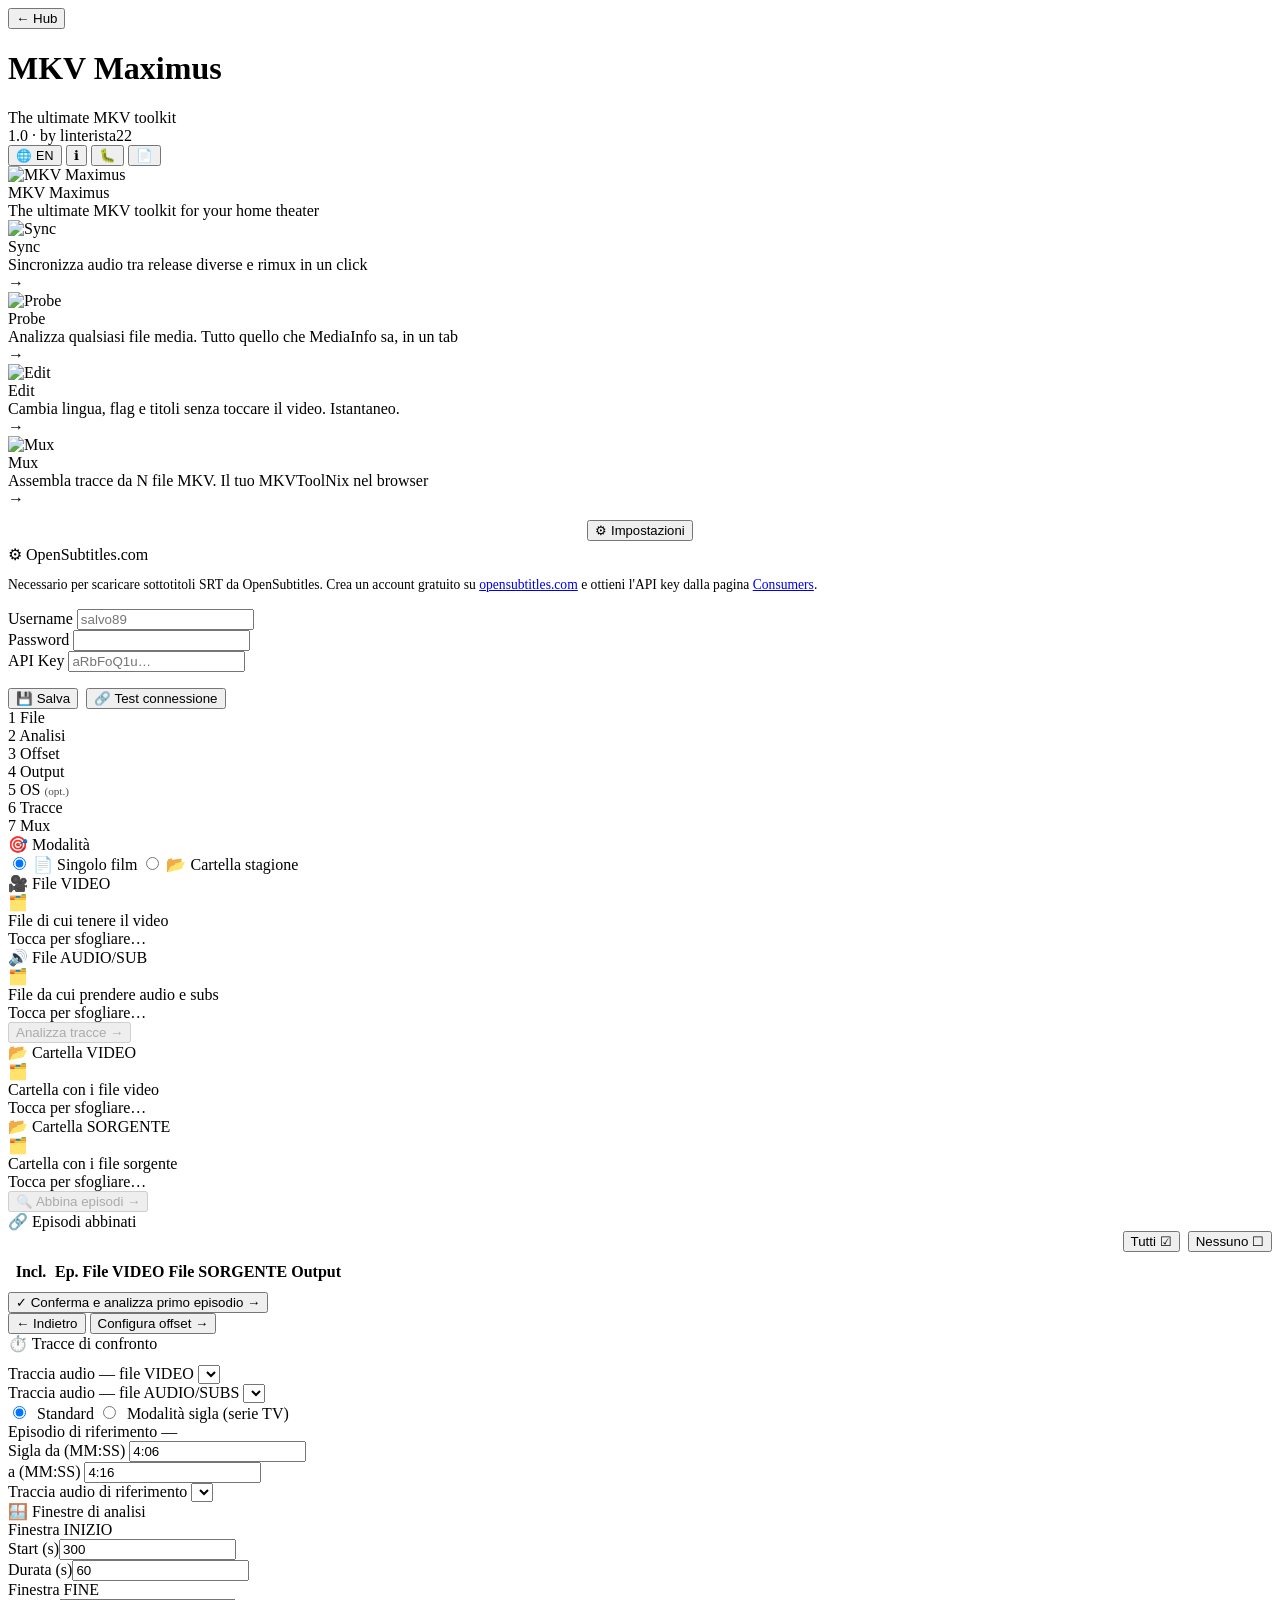
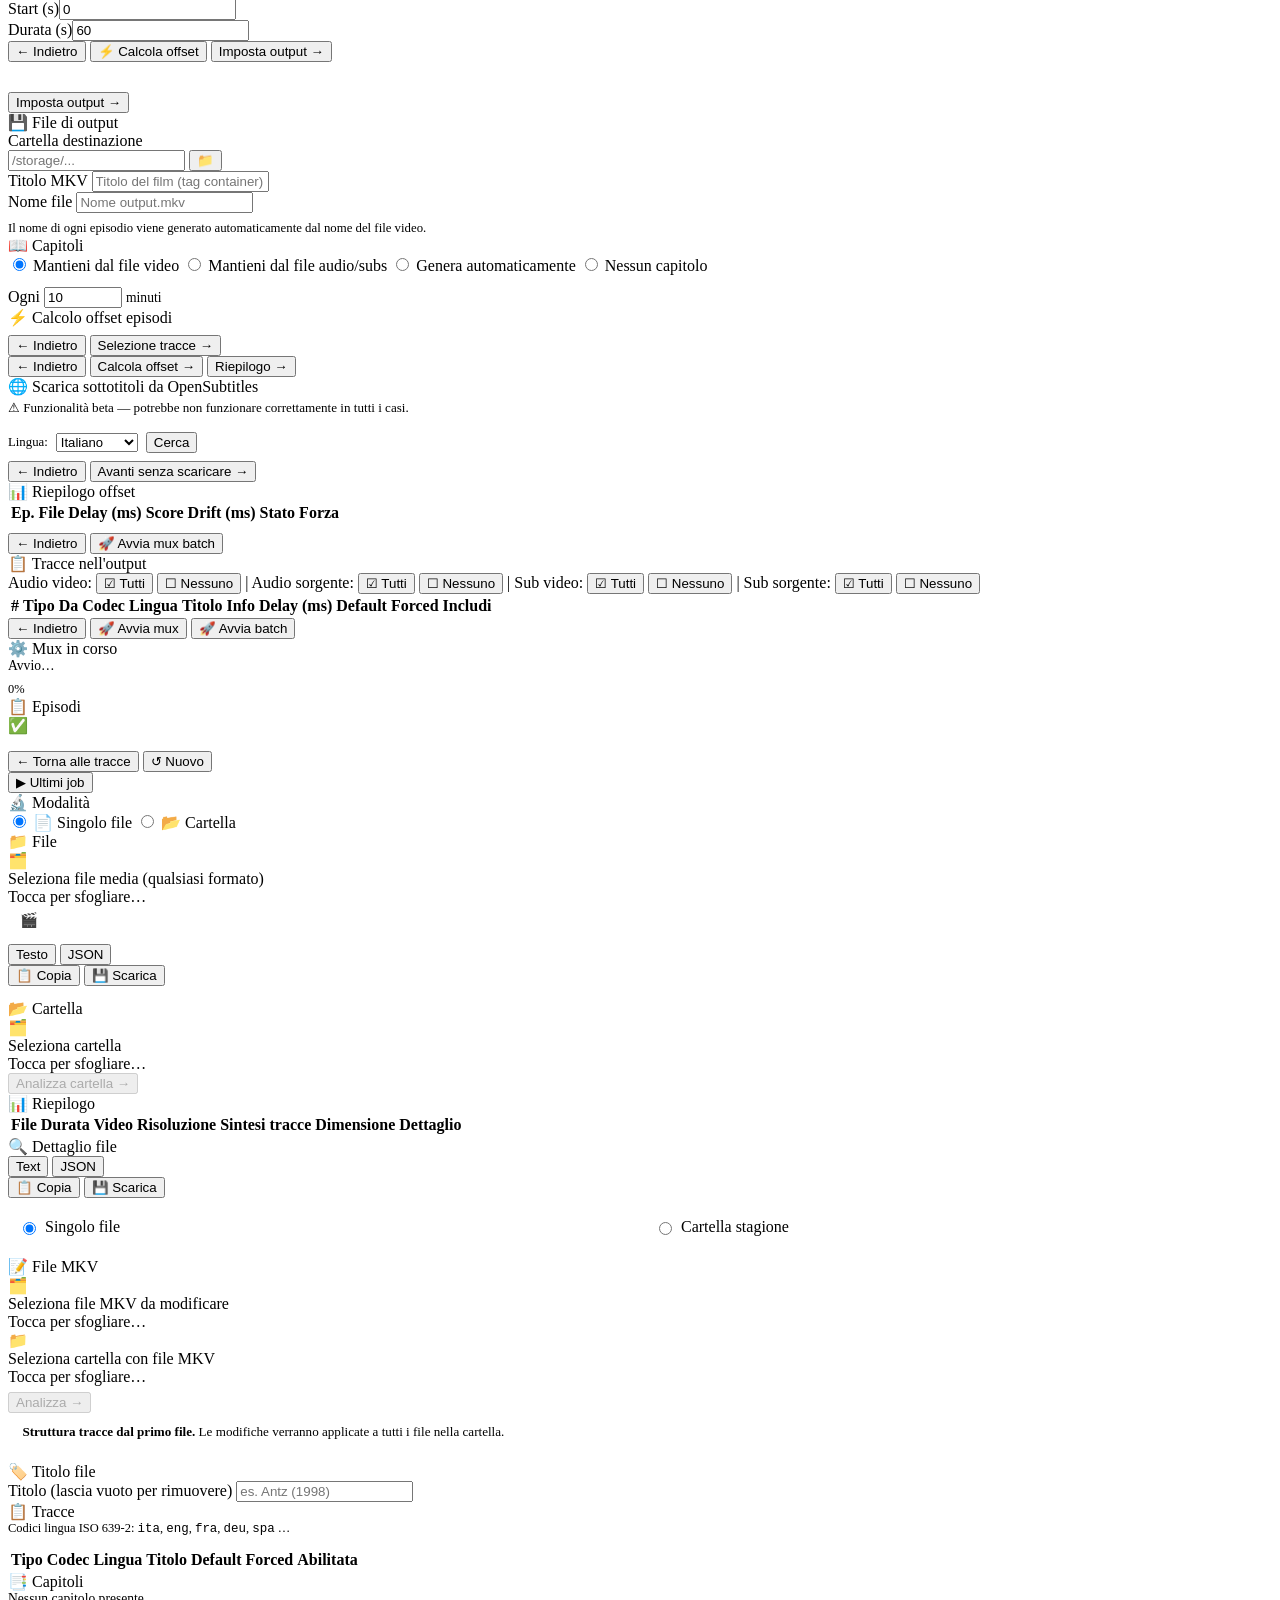
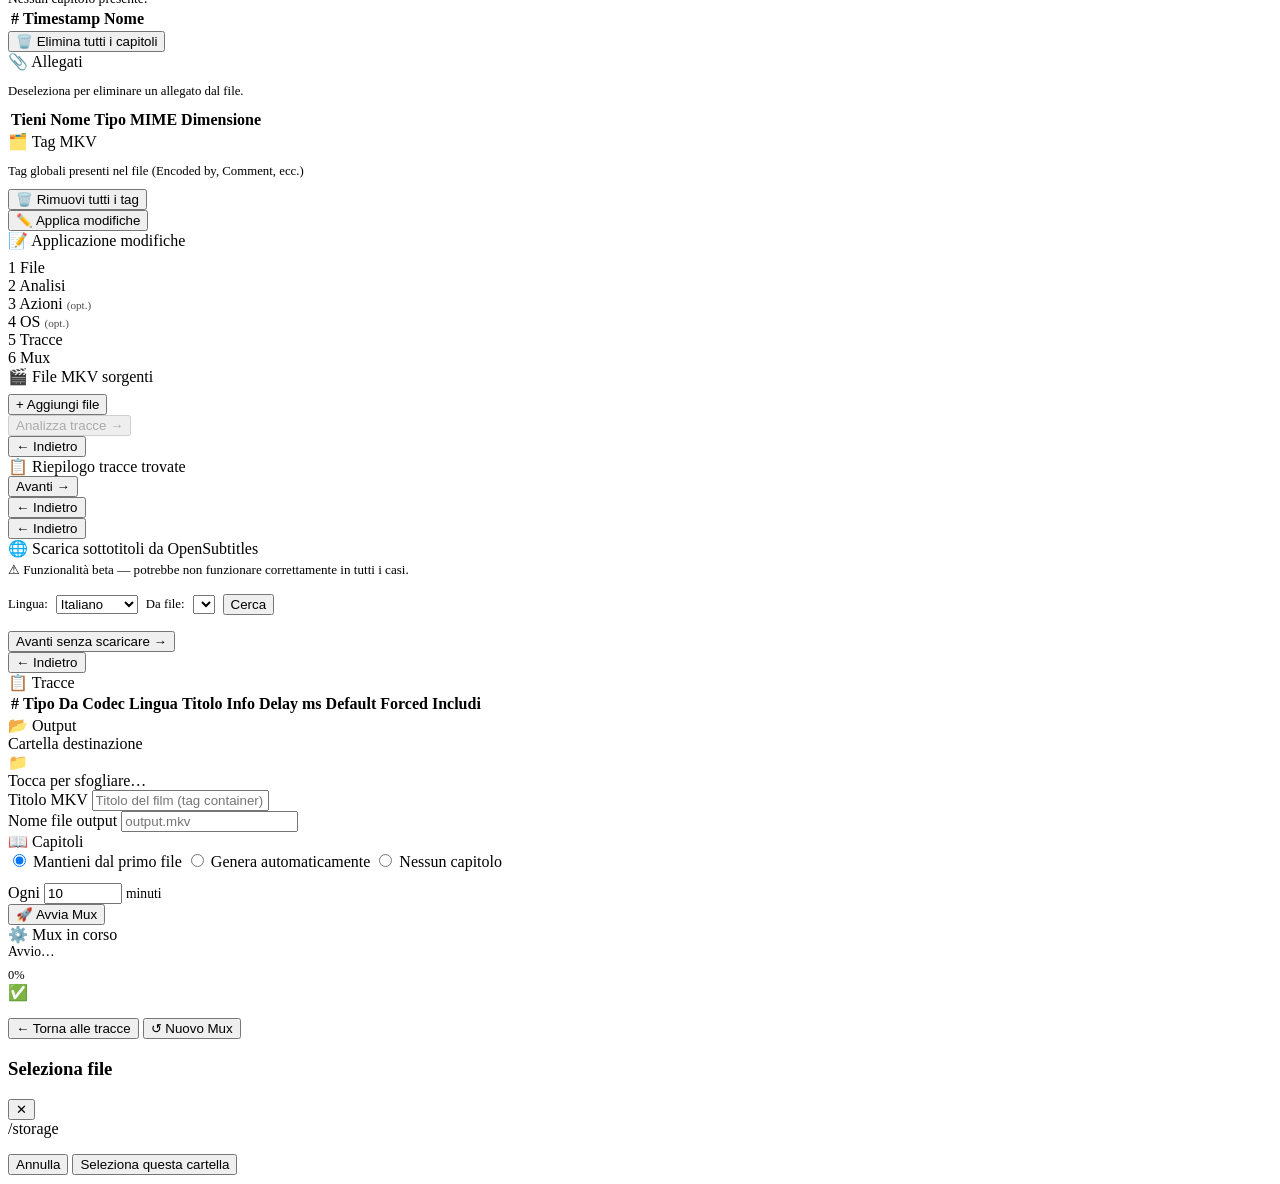
==== commit 2762f216: "feat: hub griglia 2x2 sostituita con lista orizzontale colorata" ====
--- a/app/static/index.html
+++ b/app/static/index.html
@@ -47,7 +47,7 @@
       <div class="info-row"><span class="info-label" data-i18n="info_author">Autore</span><span><a href="https://github.com/linterista22" target="_blank" rel="noopener">linterista22</a></span></div>
       <div class="info-row"><span class="info-label">GitHub</span><span><a href="https://github.com/linterista22/mkv-maximus" target="_blank" rel="noopener">linterista22/mkv-maximus</a></span></div>
       <div class="info-row"><span class="info-label" data-i18n="info_version">Versione</span><span>1.0</span></div>
-      <div class="info-row"><span class="info-label" data-i18n="info_license">Licenza</span><span class="info-placeholder" data-i18n="info_license_val">GPL 3 — in arrivo —</span></div>
+      <div class="info-row"><span class="info-label" data-i18n="info_license">Licenza</span><span><a href="https://github.com/linterista22/mkv-maximus/blob/main/LICENSE" target="_blank" rel="noopener">GNU GPL v3</a></span></div>
     </div>
   </div>
 </dialog>
@@ -63,26 +63,38 @@
       <div class="hub-main-sub">The ultimate MKV toolkit for your home theater</div>
     </div>
   </div>
-  <div class="hub-grid">
-    <div class="hub-card" onclick="navigateTo('sync')">
-      <img src="/icon-sync.png" class="hub-card-icon" alt="">
-      <div class="hub-card-name">Sync</div>
-      <div class="hub-card-desc" data-i18n="hub_sync_desc">Sincronizza audio tra release diverse e rimux in un click</div>
-    </div>
-    <div class="hub-card" onclick="navigateTo('probe')">
-      <img src="/icon-probe.png" class="hub-card-icon" alt="">
-      <div class="hub-card-name">Probe</div>
-      <div class="hub-card-desc" data-i18n="hub_probe_desc">Analizza qualsiasi file media. Tutto quello che MediaInfo sa, in un tab</div>
-    </div>
-    <div class="hub-card" onclick="navigateTo('edit')">
-      <img src="/icon-edit.png" class="hub-card-icon" alt="">
-      <div class="hub-card-name">Edit</div>
-      <div class="hub-card-desc" data-i18n="hub_edit_desc">Cambia lingua, flag e titoli senza toccare il video. Istantaneo.</div>
-    </div>
-    <div class="hub-card" onclick="navigateTo('mux')">
-      <img src="/icon-mux.png" class="hub-card-icon" alt="">
-      <div class="hub-card-name">Mux</div>
-      <div class="hub-card-desc" data-i18n="hub_mux_desc">Assembla tracce da N file MKV. Il tuo MKVToolNix nel browser</div>
+  <div class="hub-list">
+    <div class="hub-row hub-row-sync" onclick="navigateTo('sync')">
+      <img src="/icon-sync.png" class="hub-row-icon" alt="Sync">
+      <div class="hub-row-text">
+        <div class="hub-row-name">Sync</div>
+        <div class="hub-row-desc" data-i18n="hub_sync_desc">Sincronizza audio tra release diverse e rimux in un click</div>
+      </div>
+      <span class="hub-row-arrow">→</span>
+    </div>
+    <div class="hub-row hub-row-probe" onclick="navigateTo('probe')">
+      <img src="/icon-probe.png" class="hub-row-icon" alt="Probe">
+      <div class="hub-row-text">
+        <div class="hub-row-name">Probe</div>
+        <div class="hub-row-desc" data-i18n="hub_probe_desc">Analizza qualsiasi file media. Tutto quello che MediaInfo sa, in un tab</div>
+      </div>
+      <span class="hub-row-arrow">→</span>
+    </div>
+    <div class="hub-row hub-row-edit" onclick="navigateTo('edit')">
+      <img src="/icon-edit.png" class="hub-row-icon" alt="Edit">
+      <div class="hub-row-text">
+        <div class="hub-row-name">Edit</div>
+        <div class="hub-row-desc" data-i18n="hub_edit_desc">Cambia lingua, flag e titoli senza toccare il video. Istantaneo.</div>
+      </div>
+      <span class="hub-row-arrow">→</span>
+    </div>
+    <div class="hub-row hub-row-mux" onclick="navigateTo('mux')">
+      <img src="/icon-mux.png" class="hub-row-icon" alt="Mux">
+      <div class="hub-row-text">
+        <div class="hub-row-name">Mux</div>
+        <div class="hub-row-desc" data-i18n="hub_mux_desc">Assembla tracce da N file MKV. Il tuo MKVToolNix nel browser</div>
+      </div>
+      <span class="hub-row-arrow">→</span>
     </div>
   </div>
   <div style="text-align:center;padding:0.75rem 0 0.25rem">
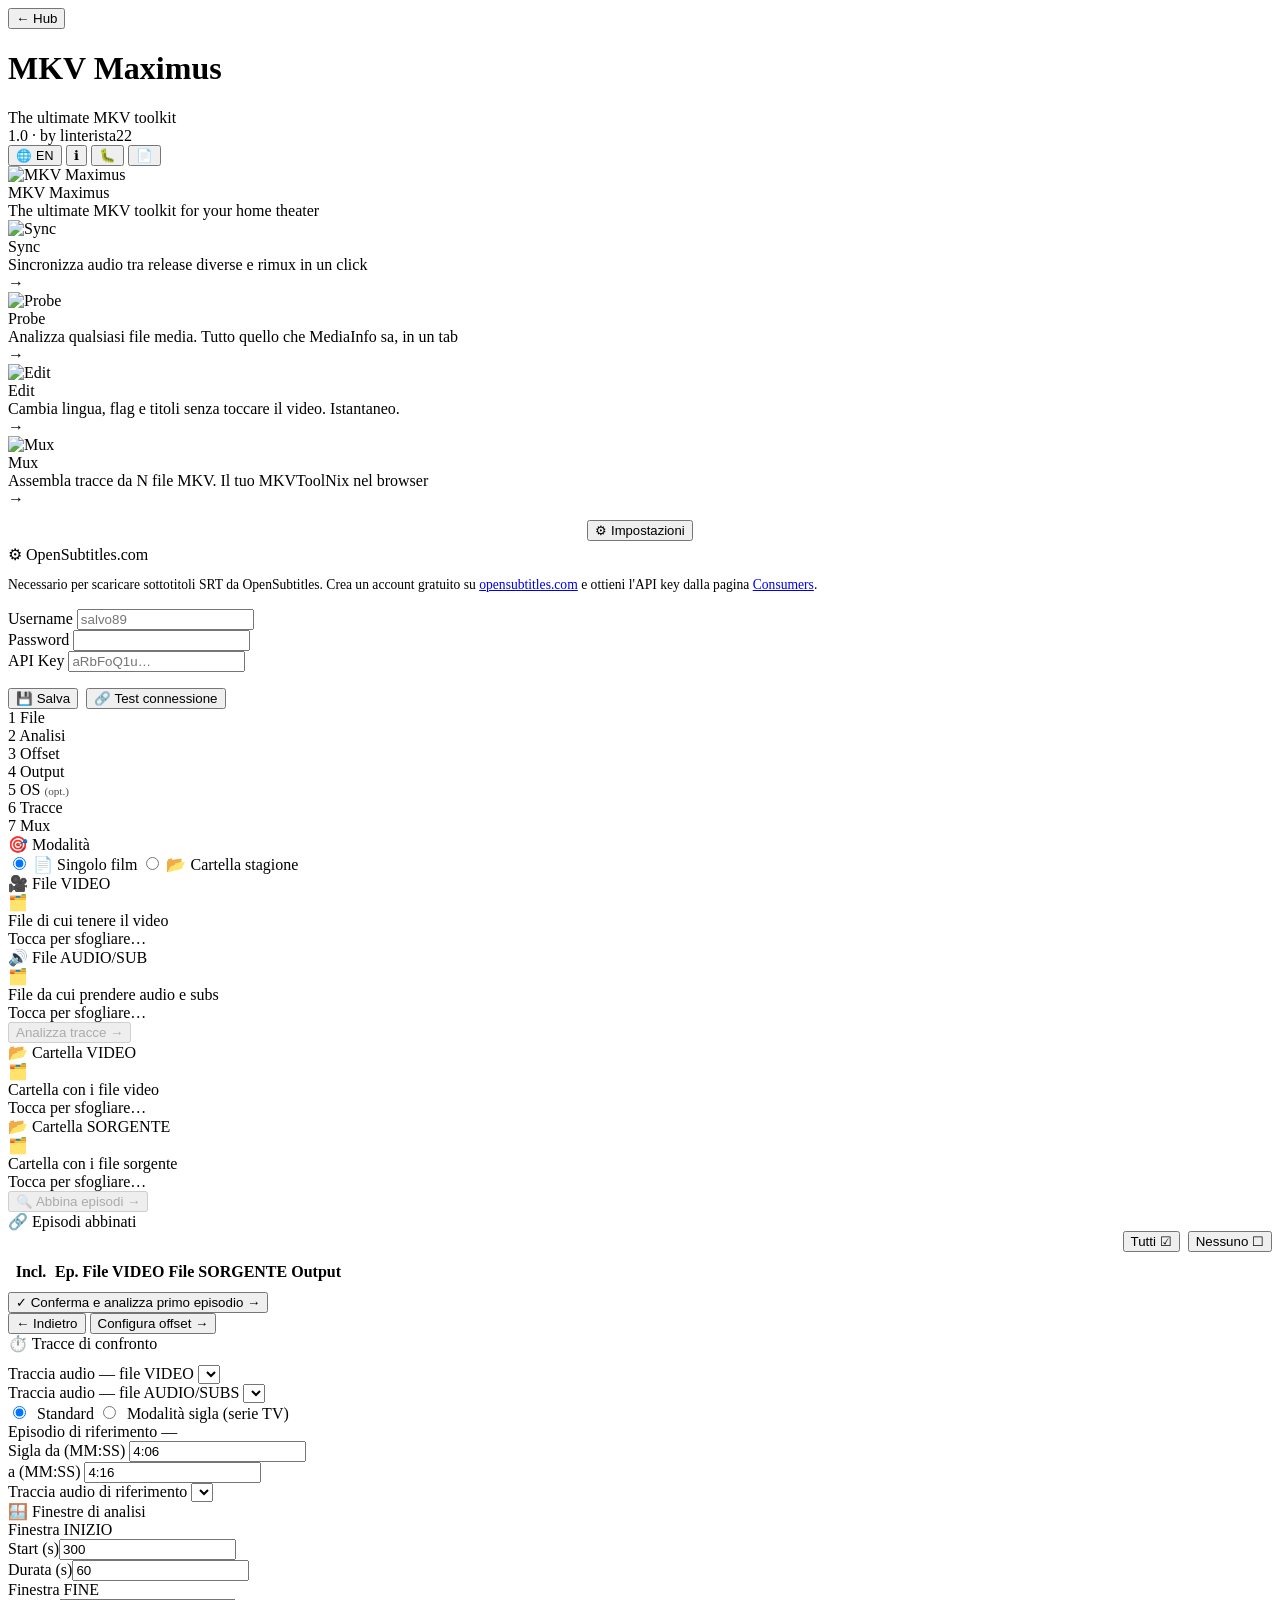
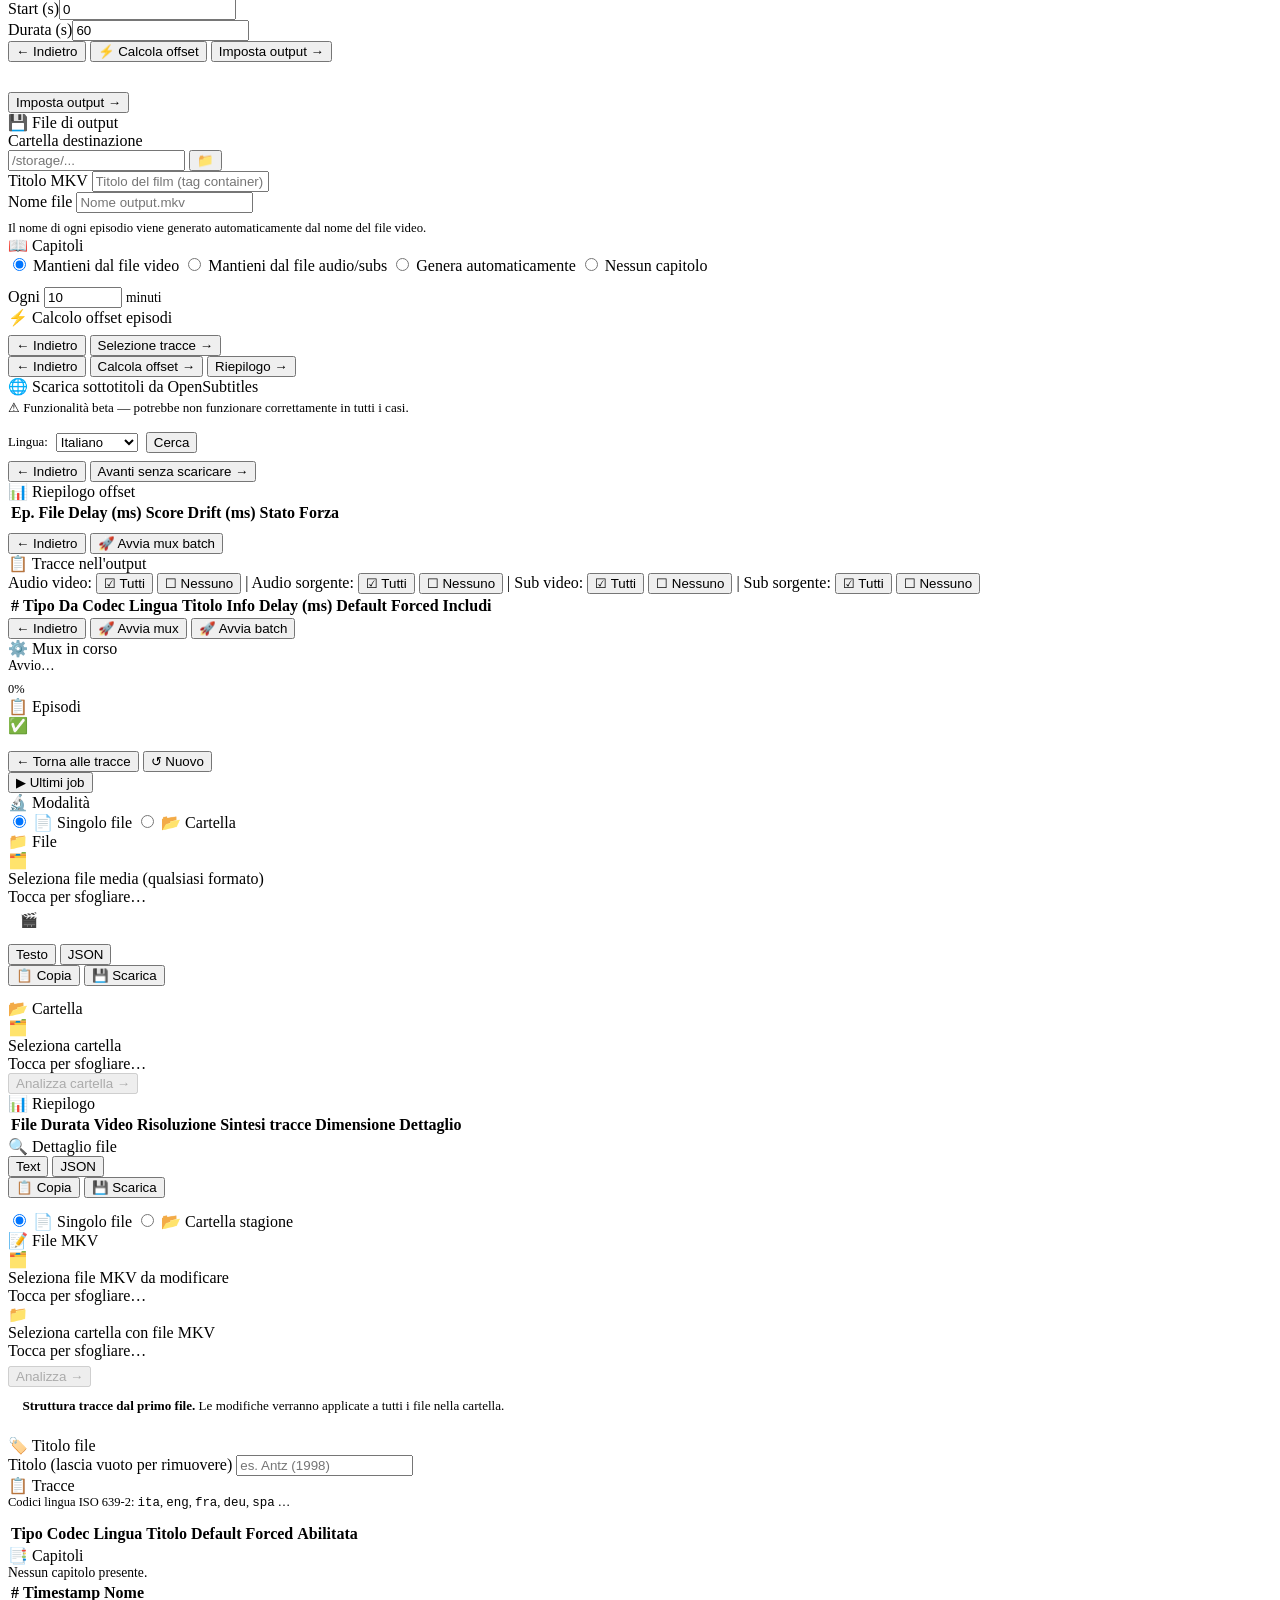
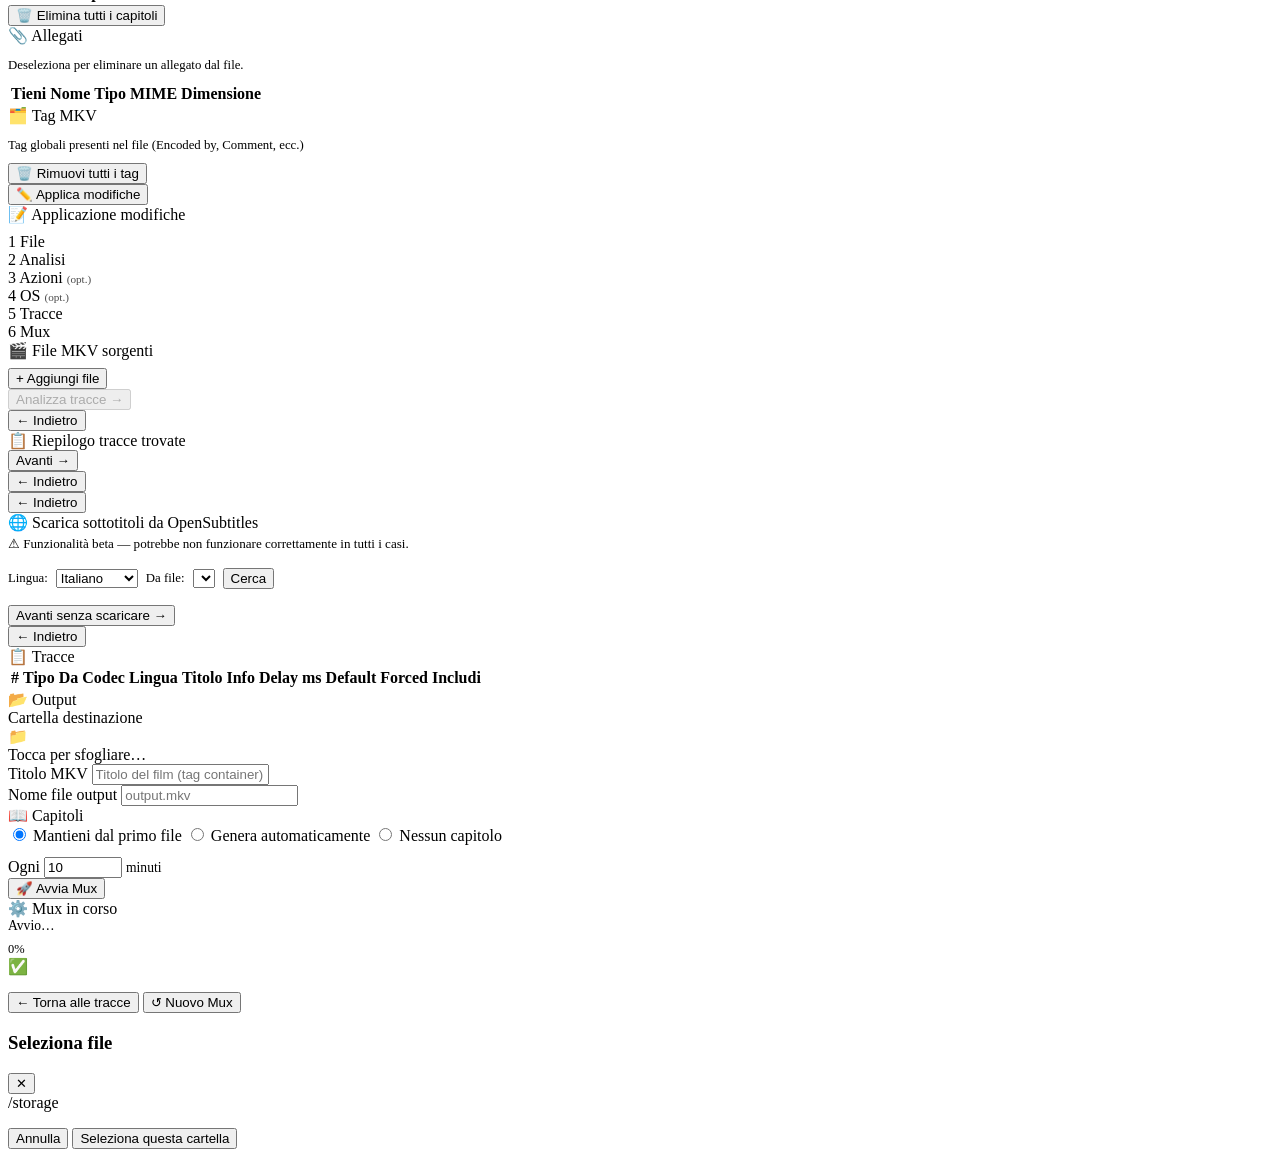
==== commit 7e10d3ae: "fix: edit mode-toggle usa classe CSS identica a sync" ====
--- a/app/static/index.html
+++ b/app/static/index.html
@@ -731,15 +731,11 @@
 
   <div class="card">
     <!-- Mode toggle -->
-    <div style="display:flex;gap:0.5rem;margin-bottom:0.85rem">
-      <label style="flex:1;display:flex;align-items:center;gap:0.4rem;cursor:pointer;padding:0.45rem 0.6rem;border:1px solid var(--border);border-radius:6px">
-        <input type="radio" name="editMode" value="single" checked onchange="toggleEditMode('single')">
-        <span data-i18n="edit_mode_single">Singolo file</span>
-      </label>
-      <label style="flex:1;display:flex;align-items:center;gap:0.4rem;cursor:pointer;padding:0.45rem 0.6rem;border:1px solid var(--border);border-radius:6px">
-        <input type="radio" name="editMode" value="batch" onchange="toggleEditMode('batch')">
-        <span data-i18n="edit_mode_batch">Cartella stagione</span>
-      </label>
+    <div class="mode-toggle">
+      <input type="radio" name="editMode" id="editModeSingle" value="single" checked onchange="toggleEditMode('single')">
+      <label for="editModeSingle" data-i18n="edit_mode_single">📄 Singolo file</label>
+      <input type="radio" name="editMode" id="editModeBatch" value="batch" onchange="toggleEditMode('batch')">
+      <label for="editModeBatch" data-i18n="edit_mode_batch">📂 Cartella stagione</label>
     </div>
 
     <div class="card-title"><span class="icon">📝</span> <span id="editFileCardTitle" data-i18n="edit_file_card">File MKV</span></div>
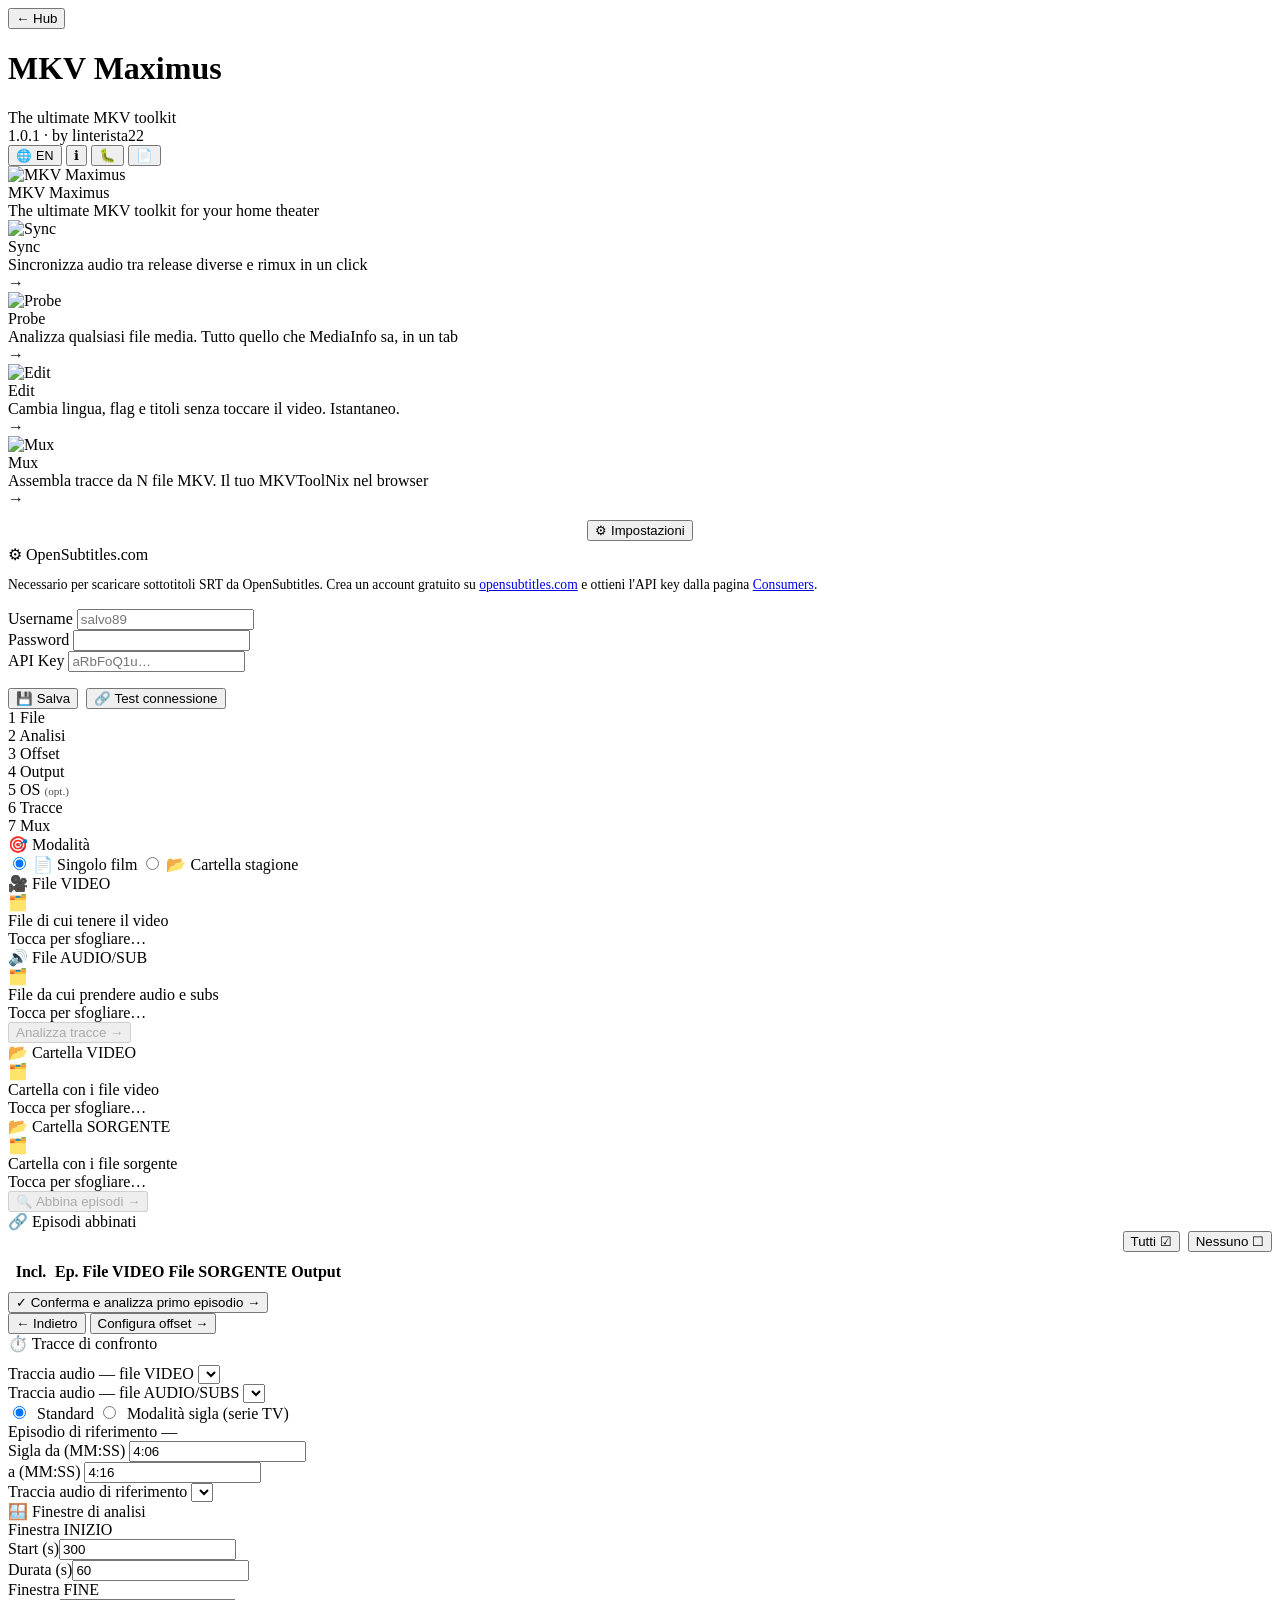
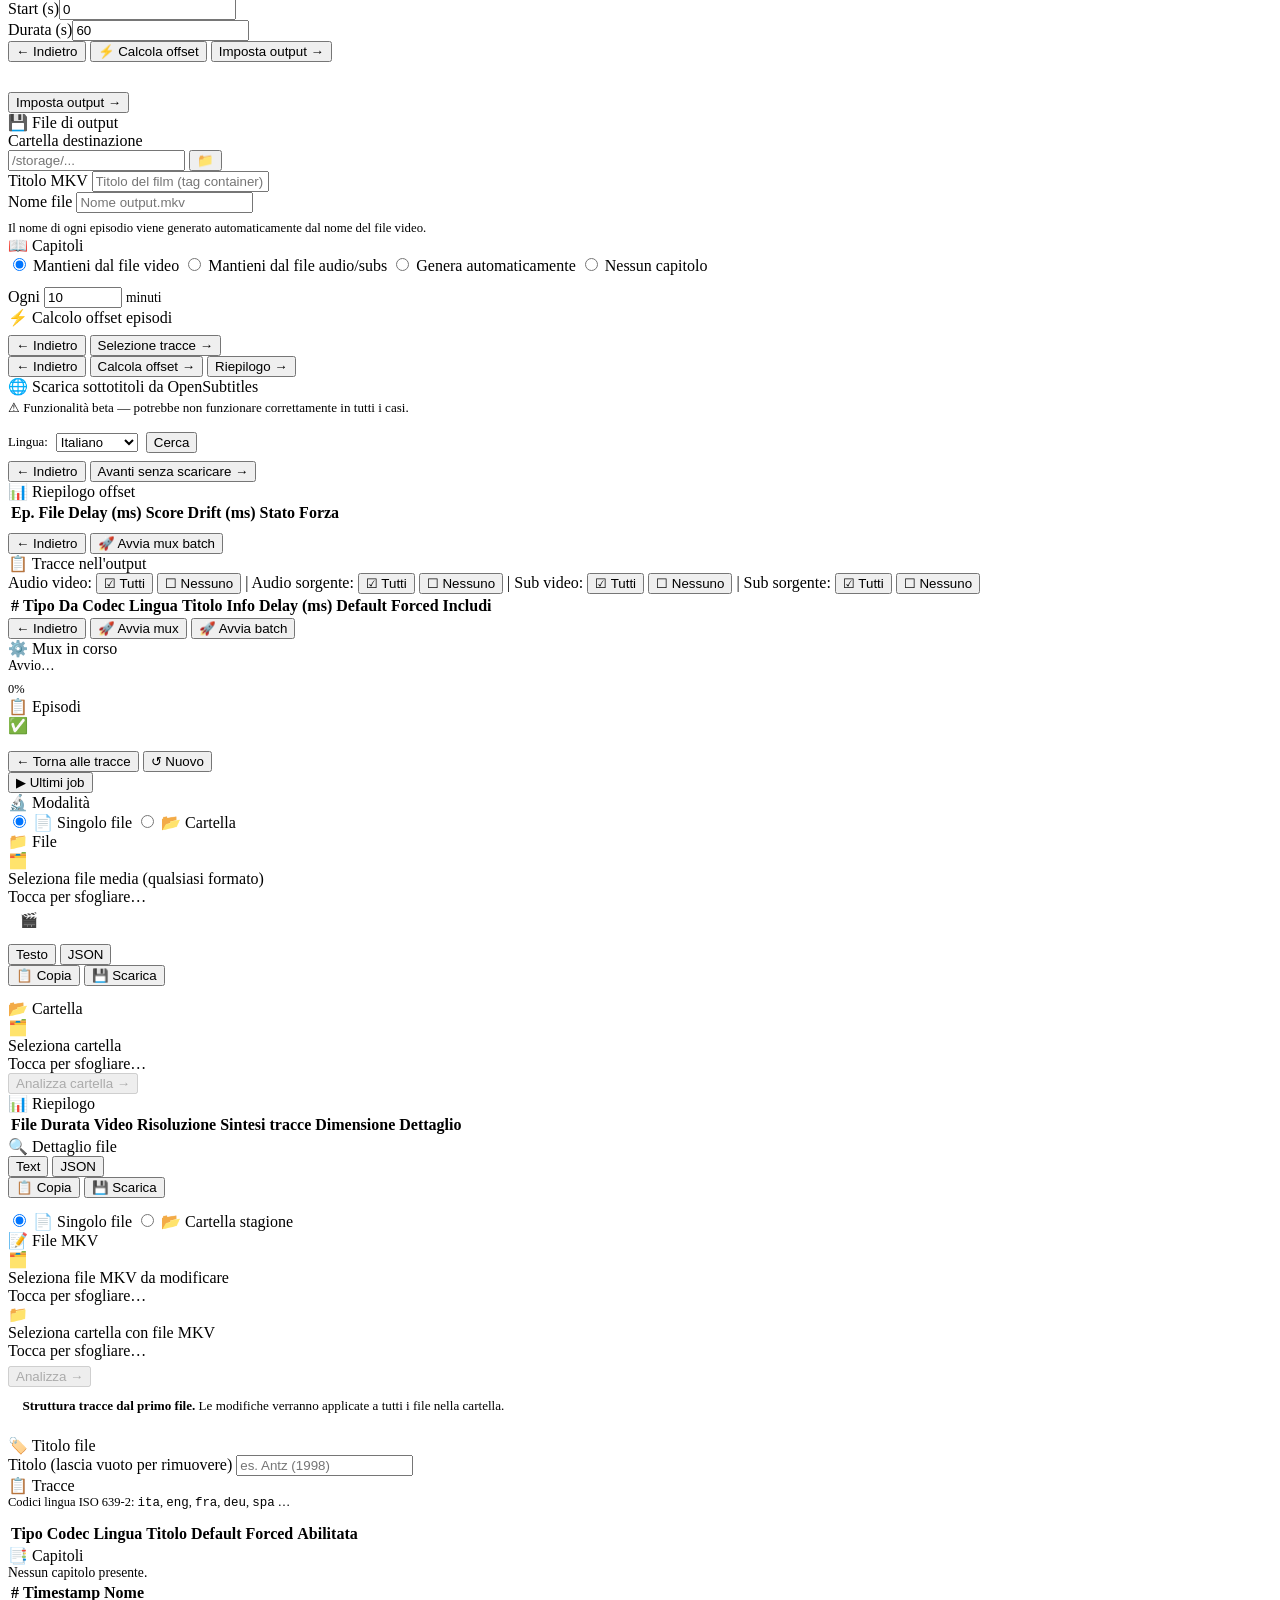
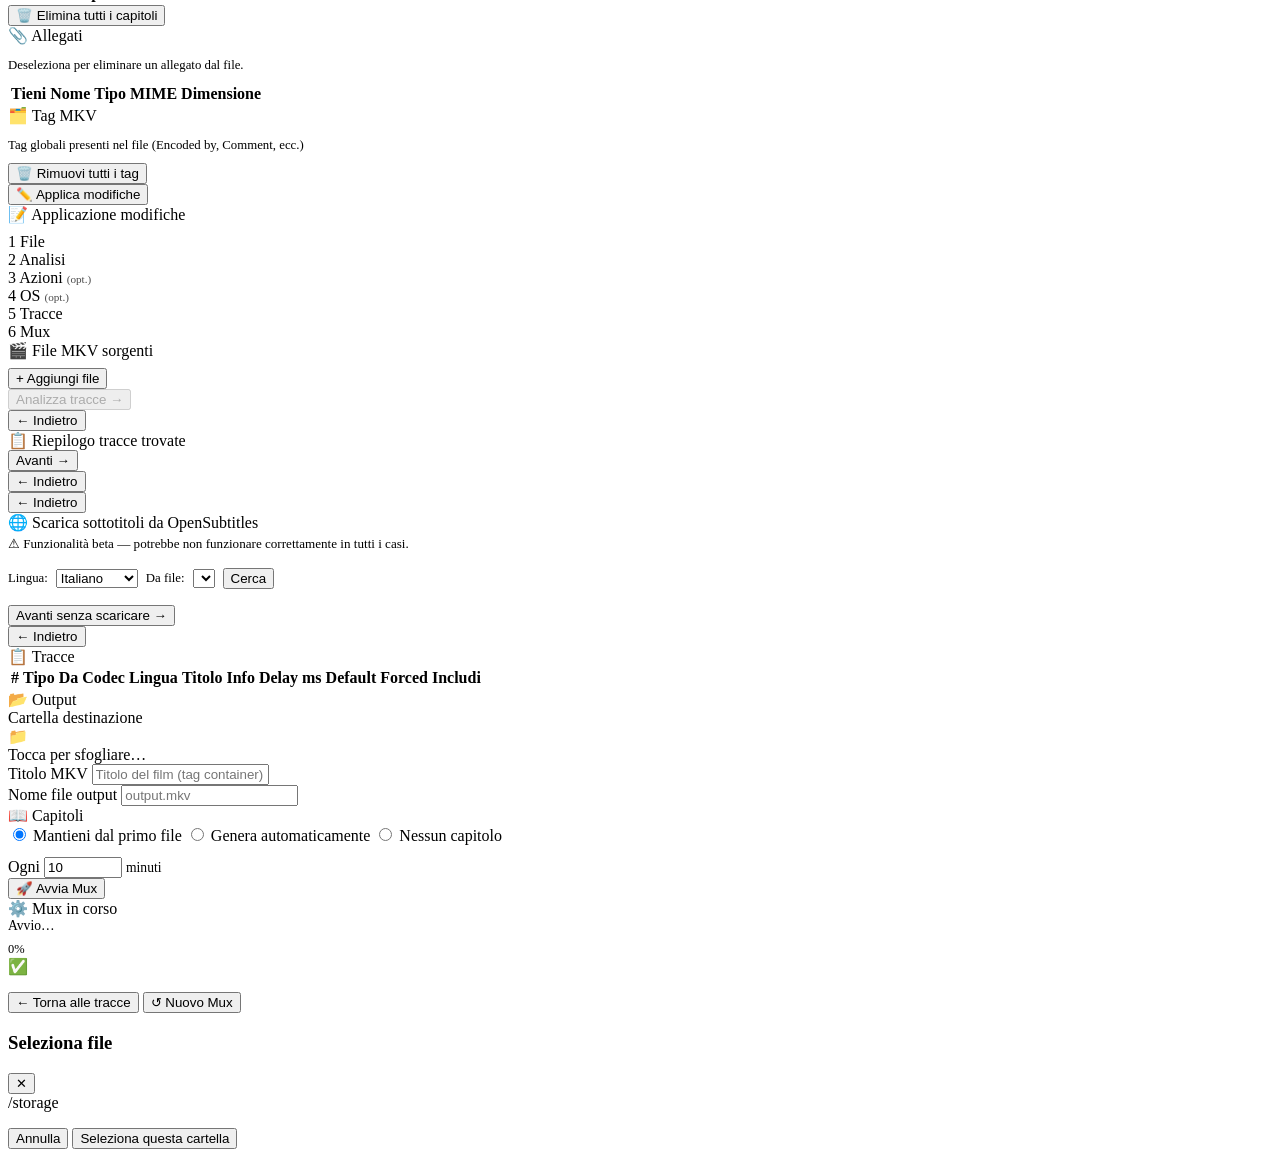
==== commit 00382a5e: "feat: v1.0.1 â bug fix e miglioramenti\n\nBug fix:\n- Sync: errore [object Object] con sottotitoli" ====
--- a/app/static/index.html
+++ b/app/static/index.html
@@ -2,7 +2,7 @@
 <html lang="it">
 <head>
   <meta charset="UTF-8">
-  <meta name="viewport" content="width=device-width, initial-scale=1.0">
+  <meta name="viewport" content="width=device-width, initial-scale=1.0.1">
   <meta name="theme-color" content="#0f1117">
   <title>MKV Maximus</title>
   <link rel="icon" type="image/png" href="/icon.png">
@@ -23,7 +23,7 @@
     <h1 id="headerTitle">MKV Maximus</h1>
     <span class="header-subtitle" id="headerSubtitle">The ultimate MKV toolkit</span>
   </div>
-  <span class="version">1.0 &middot; by <a href="https://github.com/linterista22" target="_blank" rel="noopener" style="color:inherit;text-decoration:none">linterista22</a></span>
+  <span class="version">1.0.1 &middot; by <a href="https://github.com/linterista22" target="_blank" rel="noopener" style="color:inherit;text-decoration:none">linterista22</a></span>
   <div class="header-actions">
     <button class="hdr-btn hdr-btn-muted" id="btnLangSwitch" onclick="toggleLang()" style="font-size:0.78rem;letter-spacing:0.02em">🌐 EN</button>
     <button class="hdr-btn" onclick="openInfoModal()" data-i18n-title="btn_info_title" title="Informazioni">ℹ</button>
@@ -39,14 +39,14 @@
       <img src="/icon.png" class="info-modal-icon" alt="">
       <div>
         <div class="info-modal-title">MKV Maximus</div>
-        <div class="info-modal-sub">1.0</div>
+        <div class="info-modal-sub">1.0.1</div>
       </div>
       <button class="modal-close-btn" onclick="document.getElementById('infoModal').close()">✕</button>
     </div>
     <div class="info-modal-body">
       <div class="info-row"><span class="info-label" data-i18n="info_author">Autore</span><span><a href="https://github.com/linterista22" target="_blank" rel="noopener">linterista22</a></span></div>
       <div class="info-row"><span class="info-label">GitHub</span><span><a href="https://github.com/linterista22/mkv-maximus" target="_blank" rel="noopener">linterista22/mkv-maximus</a></span></div>
-      <div class="info-row"><span class="info-label" data-i18n="info_version">Versione</span><span>1.0</span></div>
+      <div class="info-row"><span class="info-label" data-i18n="info_version">Versione</span><span>1.0.1</span></div>
       <div class="info-row"><span class="info-label" data-i18n="info_license">Licenza</span><span><a href="https://github.com/linterista22/mkv-maximus/blob/main/LICENSE" target="_blank" rel="noopener">GNU GPL v3</a></span></div>
     </div>
   </div>
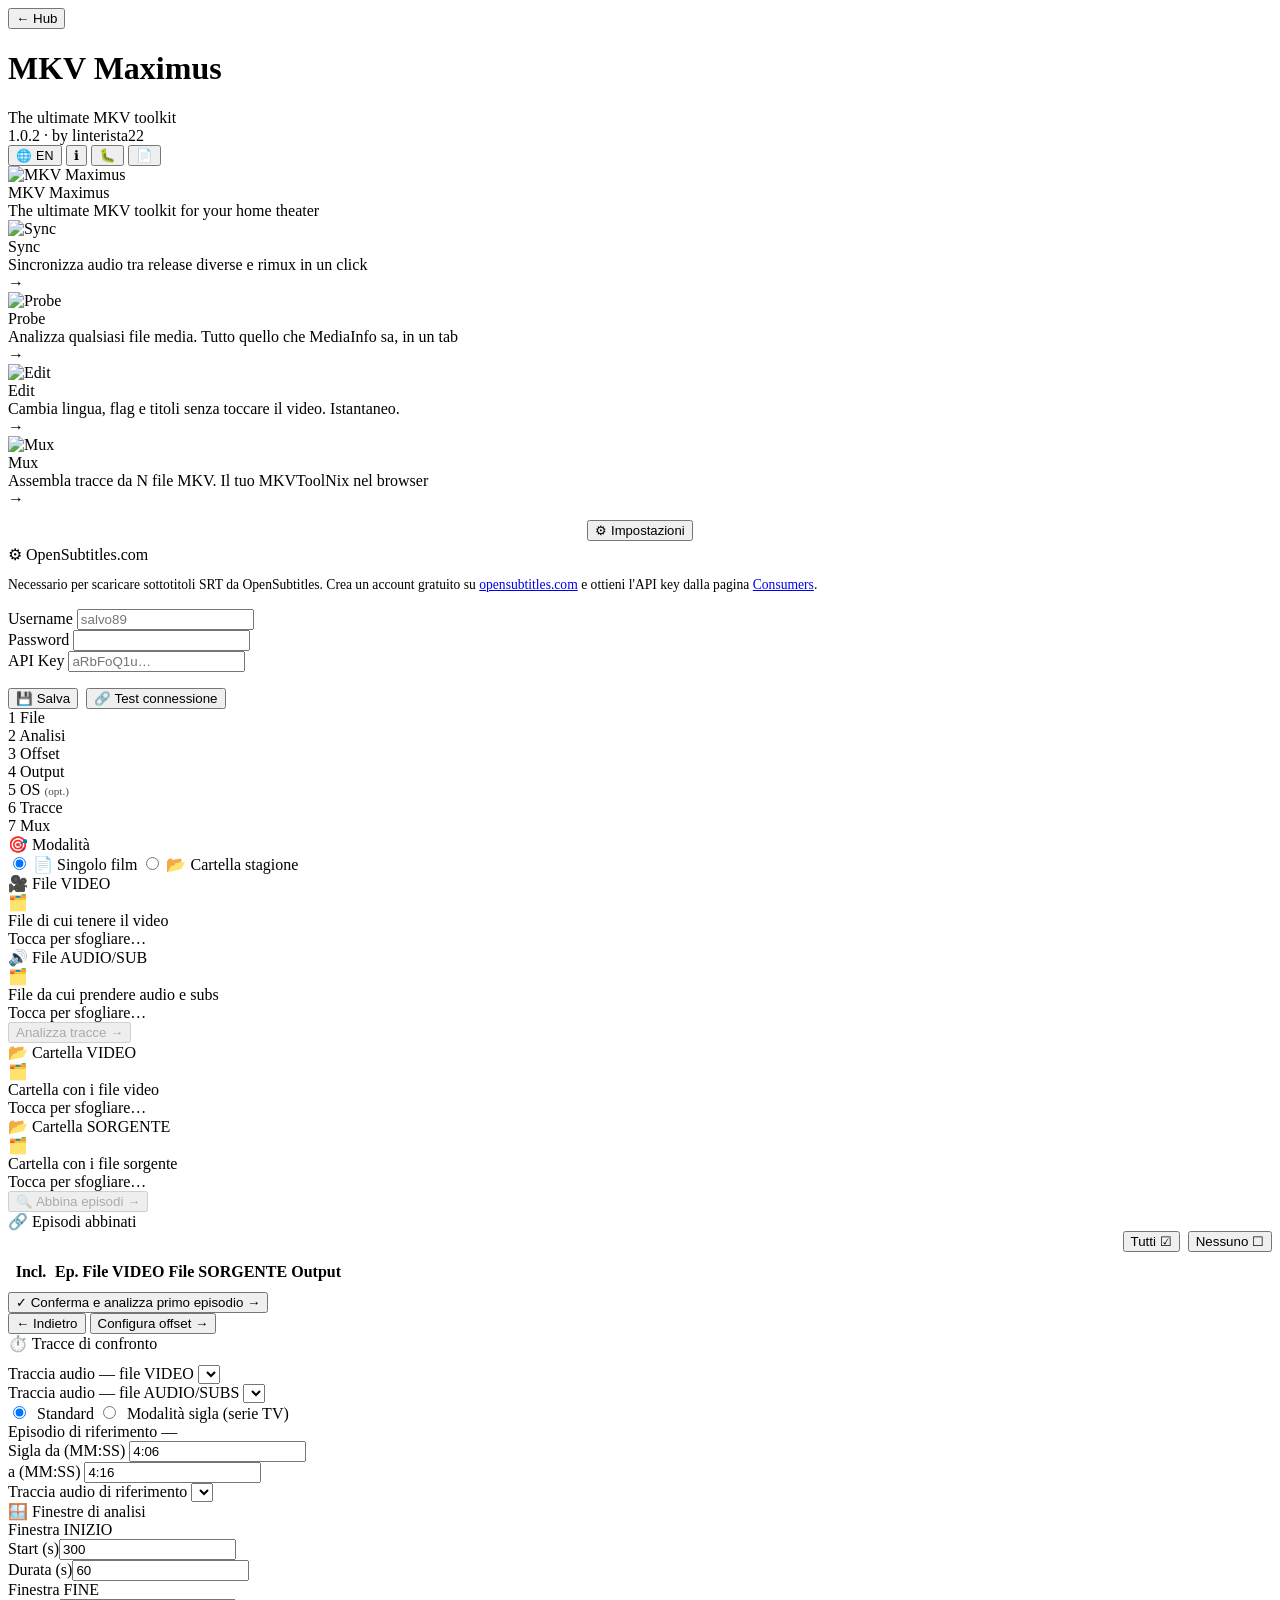
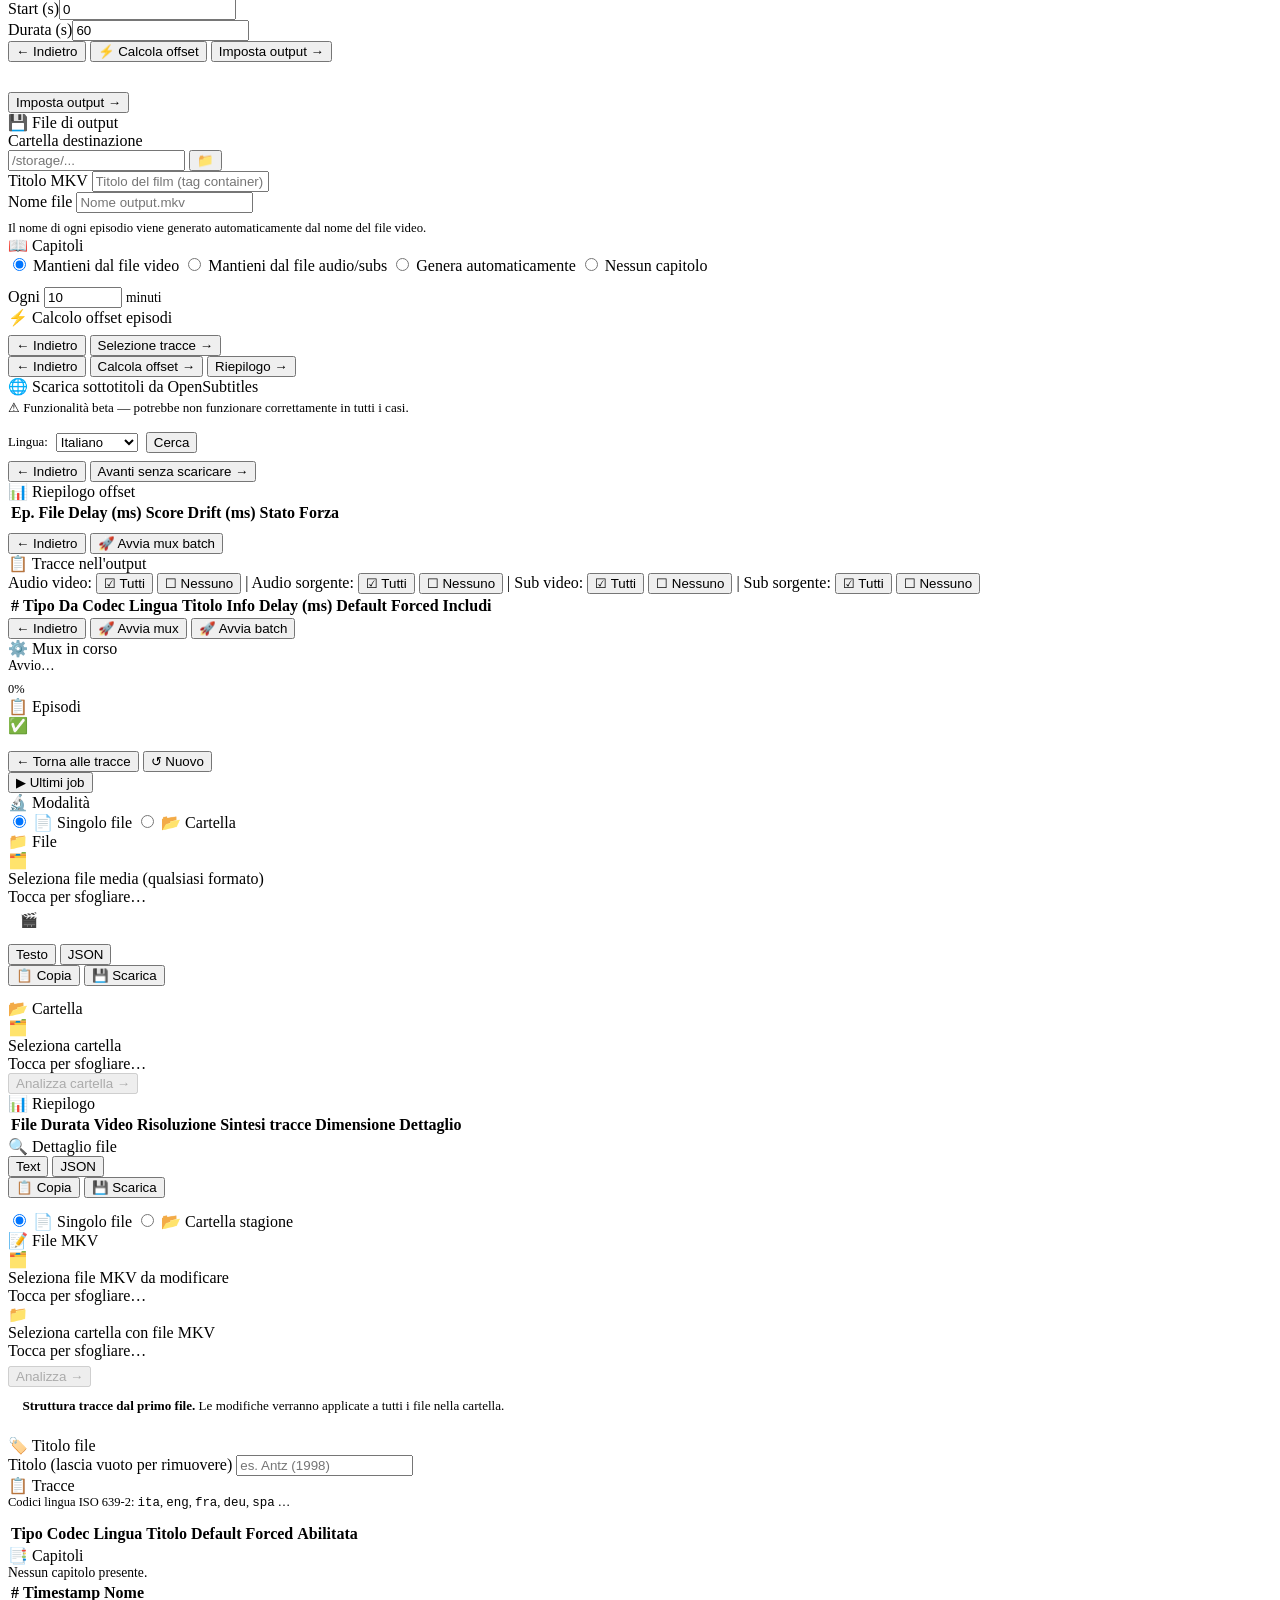
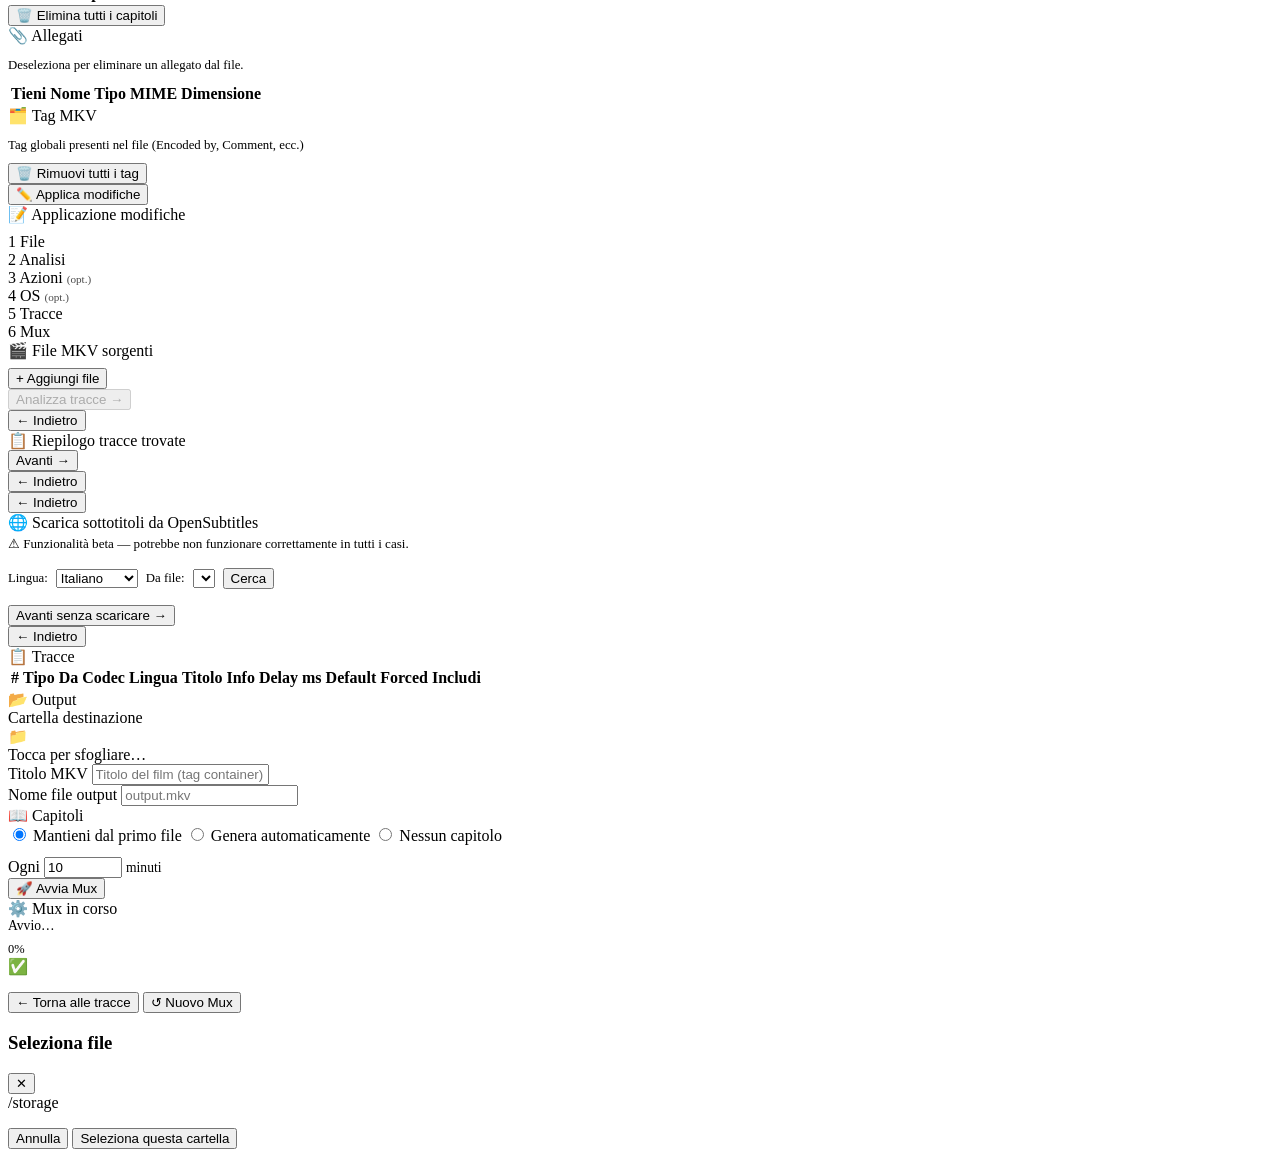
==== commit e60a9dc0: "feat: v1.0.2 bug fix chapters and OS subtitles" ====
--- a/app/static/index.html
+++ b/app/static/index.html
@@ -2,7 +2,7 @@
 <html lang="it">
 <head>
   <meta charset="UTF-8">
-  <meta name="viewport" content="width=device-width, initial-scale=1.0.1">
+  <meta name="viewport" content="width=device-width, initial-scale=1.0">
   <meta name="theme-color" content="#0f1117">
   <title>MKV Maximus</title>
   <link rel="icon" type="image/png" href="/icon.png">
@@ -23,7 +23,7 @@
     <h1 id="headerTitle">MKV Maximus</h1>
     <span class="header-subtitle" id="headerSubtitle">The ultimate MKV toolkit</span>
   </div>
-  <span class="version">1.0.1 &middot; by <a href="https://github.com/linterista22" target="_blank" rel="noopener" style="color:inherit;text-decoration:none">linterista22</a></span>
+  <span class="version">1.0.2 &middot; by <a href="https://github.com/linterista22" target="_blank" rel="noopener" style="color:inherit;text-decoration:none">linterista22</a></span>
   <div class="header-actions">
     <button class="hdr-btn hdr-btn-muted" id="btnLangSwitch" onclick="toggleLang()" style="font-size:0.78rem;letter-spacing:0.02em">🌐 EN</button>
     <button class="hdr-btn" onclick="openInfoModal()" data-i18n-title="btn_info_title" title="Informazioni">ℹ</button>
@@ -39,14 +39,14 @@
       <img src="/icon.png" class="info-modal-icon" alt="">
       <div>
         <div class="info-modal-title">MKV Maximus</div>
-        <div class="info-modal-sub">1.0.1</div>
+        <div class="info-modal-sub">1.0.2</div>
       </div>
       <button class="modal-close-btn" onclick="document.getElementById('infoModal').close()">✕</button>
     </div>
     <div class="info-modal-body">
       <div class="info-row"><span class="info-label" data-i18n="info_author">Autore</span><span><a href="https://github.com/linterista22" target="_blank" rel="noopener">linterista22</a></span></div>
       <div class="info-row"><span class="info-label">GitHub</span><span><a href="https://github.com/linterista22/mkv-maximus" target="_blank" rel="noopener">linterista22/mkv-maximus</a></span></div>
-      <div class="info-row"><span class="info-label" data-i18n="info_version">Versione</span><span>1.0.1</span></div>
+      <div class="info-row"><span class="info-label" data-i18n="info_version">Versione</span><span>1.0.2</span></div>
       <div class="info-row"><span class="info-label" data-i18n="info_license">Licenza</span><span><a href="https://github.com/linterista22/mkv-maximus/blob/main/LICENSE" target="_blank" rel="noopener">GNU GPL v3</a></span></div>
     </div>
   </div>
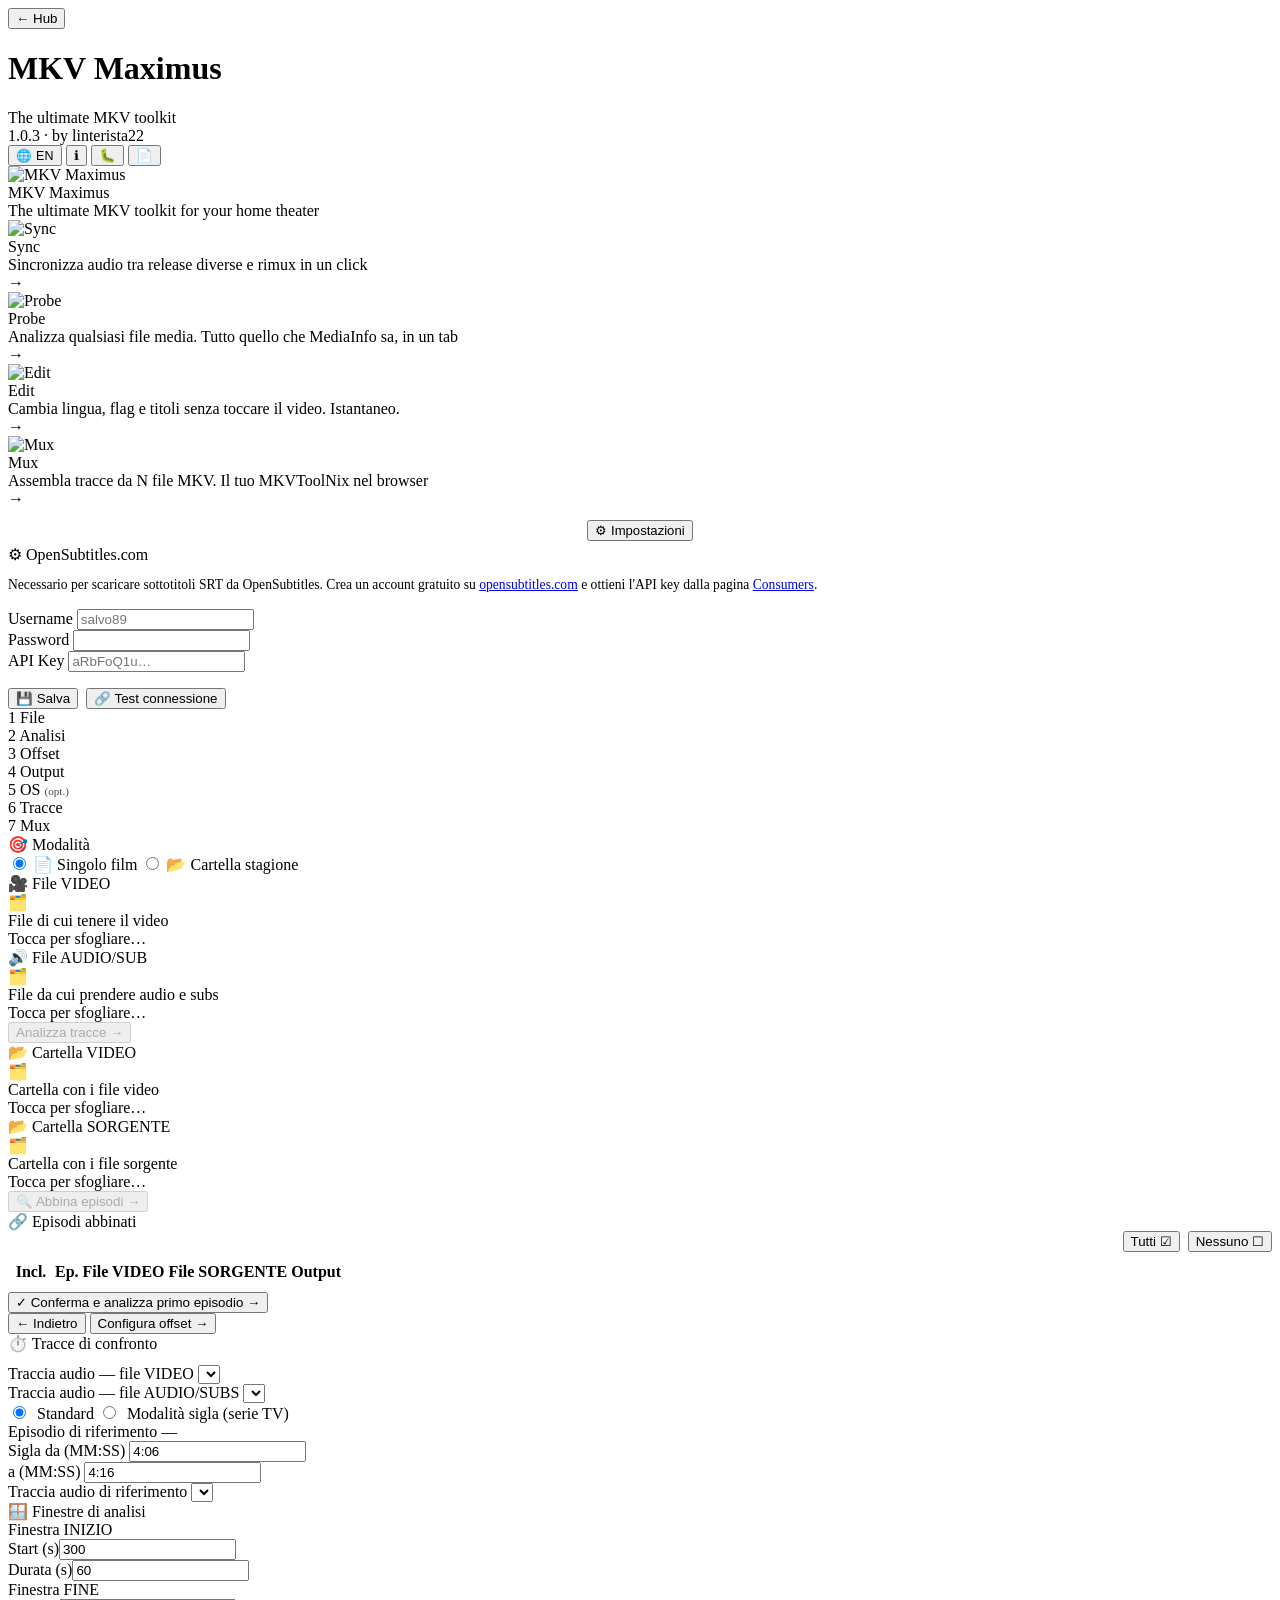
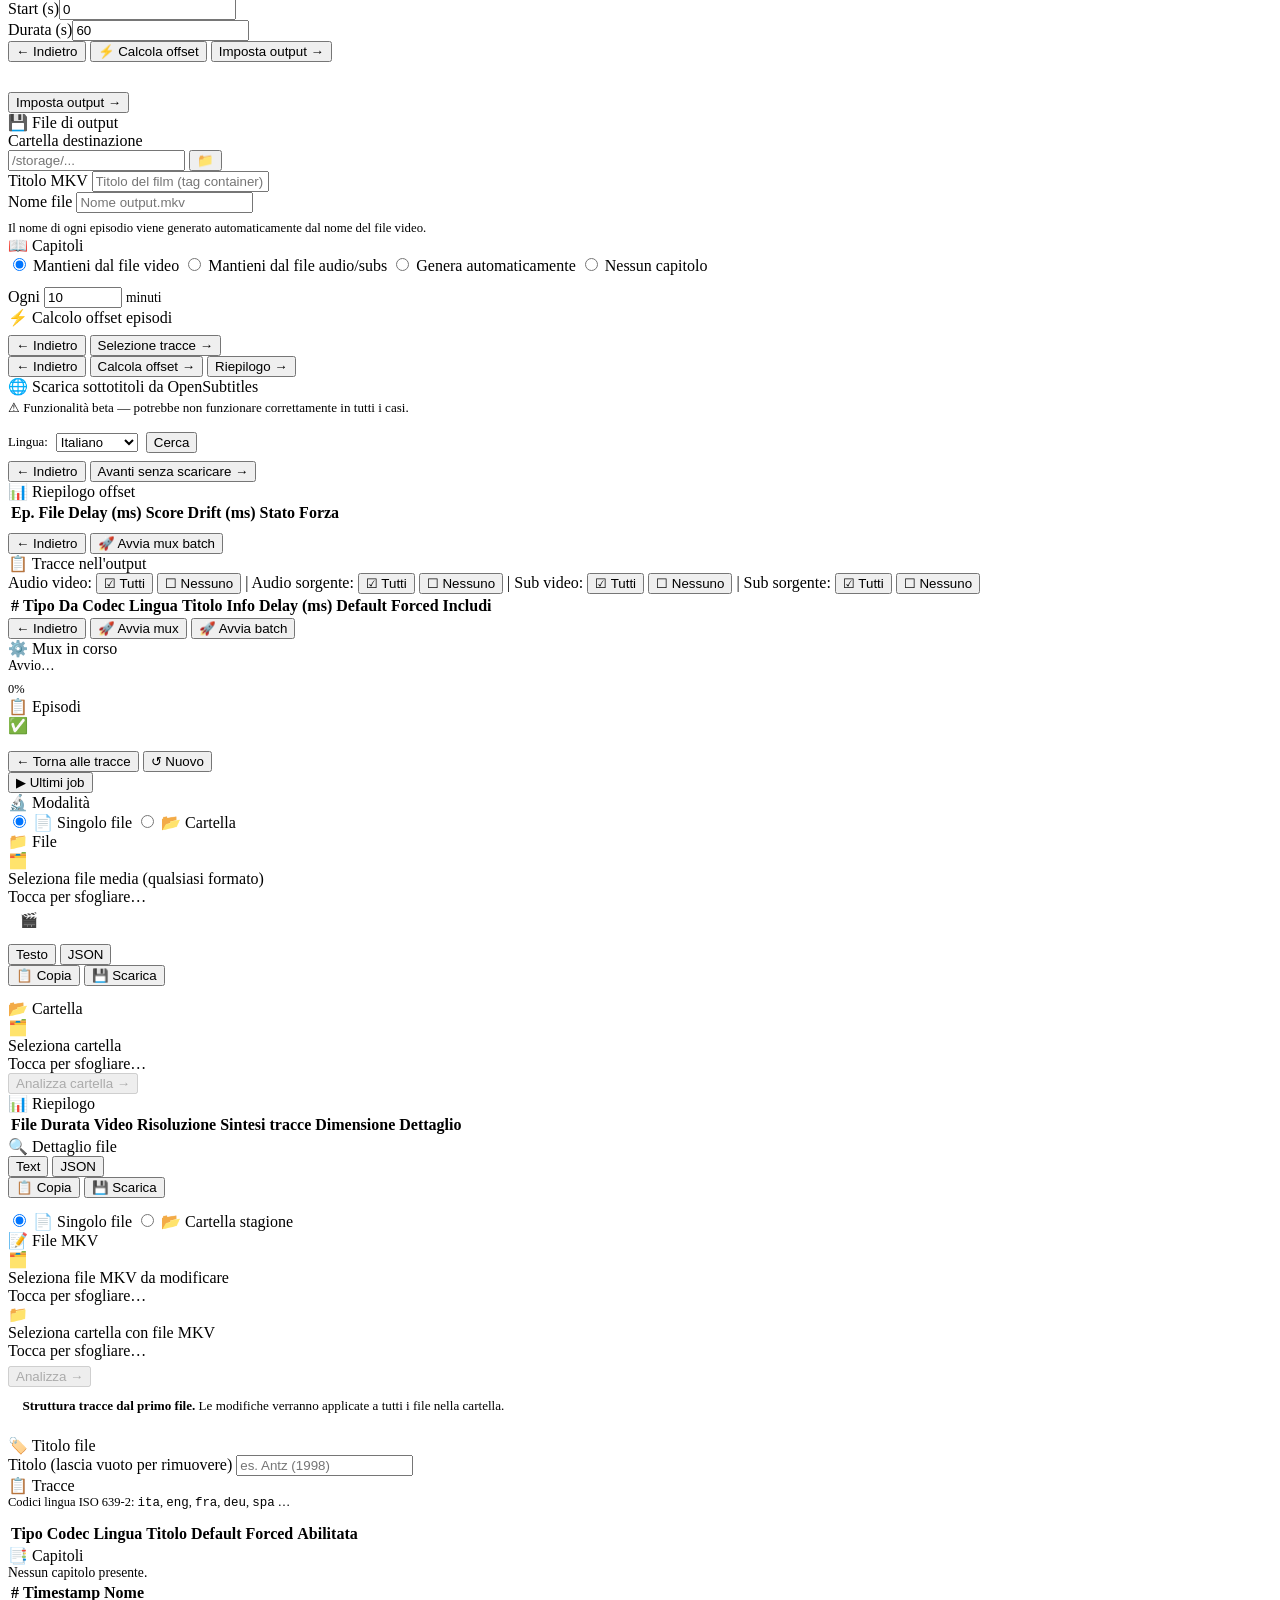
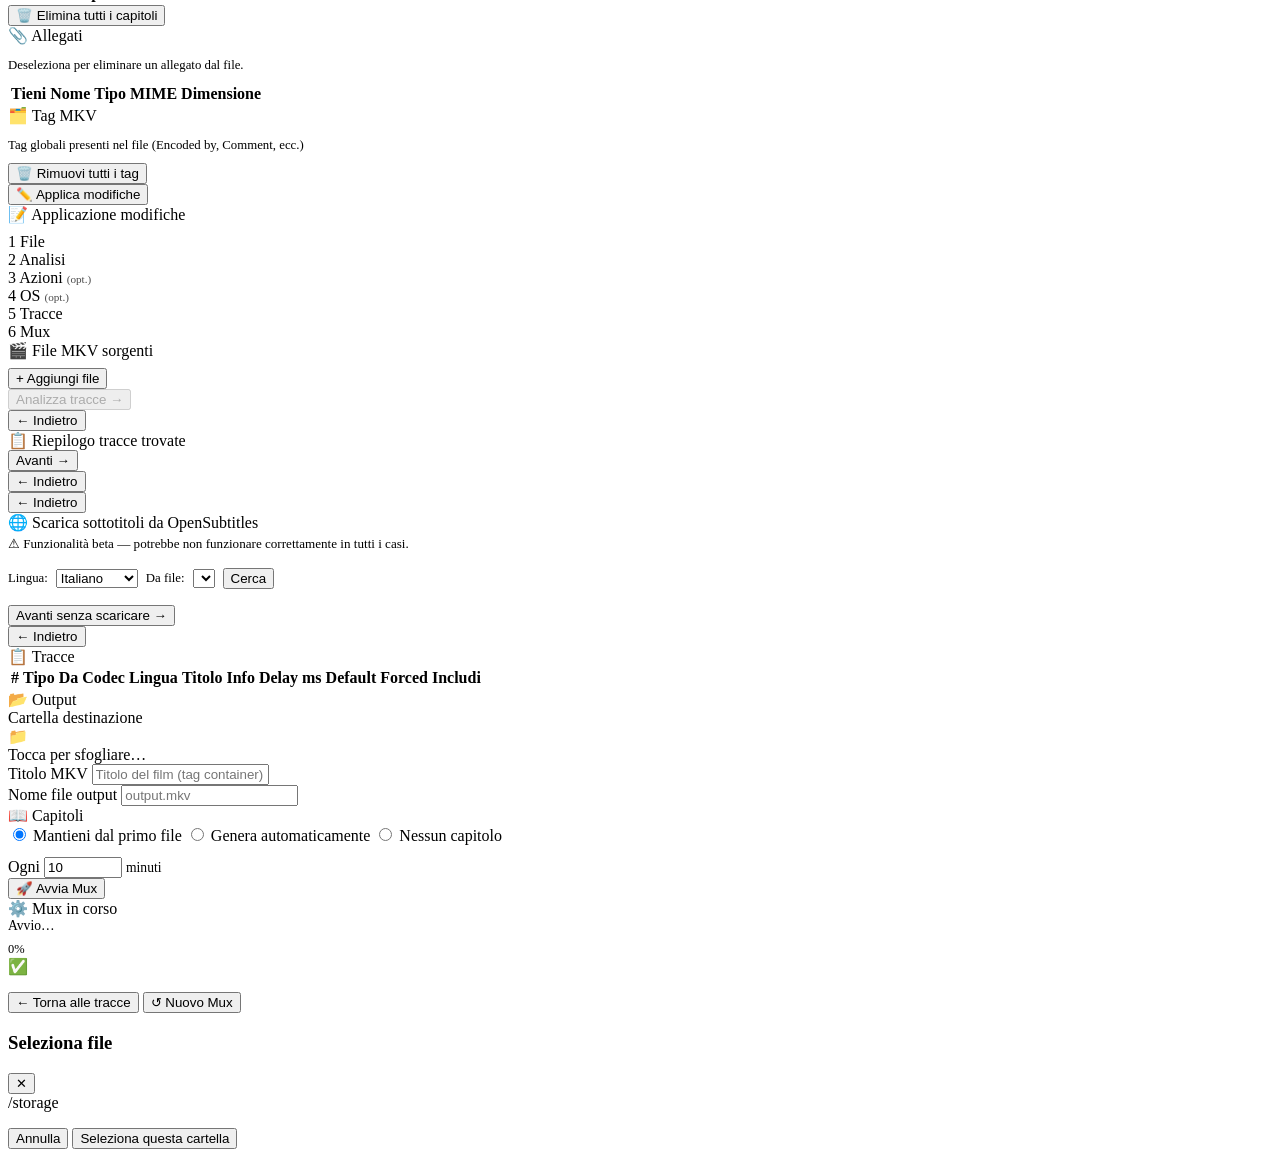
==== commit 764dfd35: "feat: v1.0.3 - collect and surface mkvmerge warnings in sync/mux results\n\n- run_mux now returns li" ====
--- a/app/static/index.html
+++ b/app/static/index.html
@@ -23,7 +23,7 @@
     <h1 id="headerTitle">MKV Maximus</h1>
     <span class="header-subtitle" id="headerSubtitle">The ultimate MKV toolkit</span>
   </div>
-  <span class="version">1.0.2 &middot; by <a href="https://github.com/linterista22" target="_blank" rel="noopener" style="color:inherit;text-decoration:none">linterista22</a></span>
+  <span class="version">1.0.3 &middot; by <a href="https://github.com/linterista22" target="_blank" rel="noopener" style="color:inherit;text-decoration:none">linterista22</a></span>
   <div class="header-actions">
     <button class="hdr-btn hdr-btn-muted" id="btnLangSwitch" onclick="toggleLang()" style="font-size:0.78rem;letter-spacing:0.02em">🌐 EN</button>
     <button class="hdr-btn" onclick="openInfoModal()" data-i18n-title="btn_info_title" title="Informazioni">ℹ</button>
@@ -39,14 +39,14 @@
       <img src="/icon.png" class="info-modal-icon" alt="">
       <div>
         <div class="info-modal-title">MKV Maximus</div>
-        <div class="info-modal-sub">1.0.2</div>
+        <div class="info-modal-sub">1.0.3</div>
       </div>
       <button class="modal-close-btn" onclick="document.getElementById('infoModal').close()">✕</button>
     </div>
     <div class="info-modal-body">
       <div class="info-row"><span class="info-label" data-i18n="info_author">Autore</span><span><a href="https://github.com/linterista22" target="_blank" rel="noopener">linterista22</a></span></div>
       <div class="info-row"><span class="info-label">GitHub</span><span><a href="https://github.com/linterista22/mkv-maximus" target="_blank" rel="noopener">linterista22/mkv-maximus</a></span></div>
-      <div class="info-row"><span class="info-label" data-i18n="info_version">Versione</span><span>1.0.2</span></div>
+      <div class="info-row"><span class="info-label" data-i18n="info_version">Versione</span><span>1.0.3</span></div>
       <div class="info-row"><span class="info-label" data-i18n="info_license">Licenza</span><span><a href="https://github.com/linterista22/mkv-maximus/blob/main/LICENSE" target="_blank" rel="noopener">GNU GPL v3</a></span></div>
     </div>
   </div>
